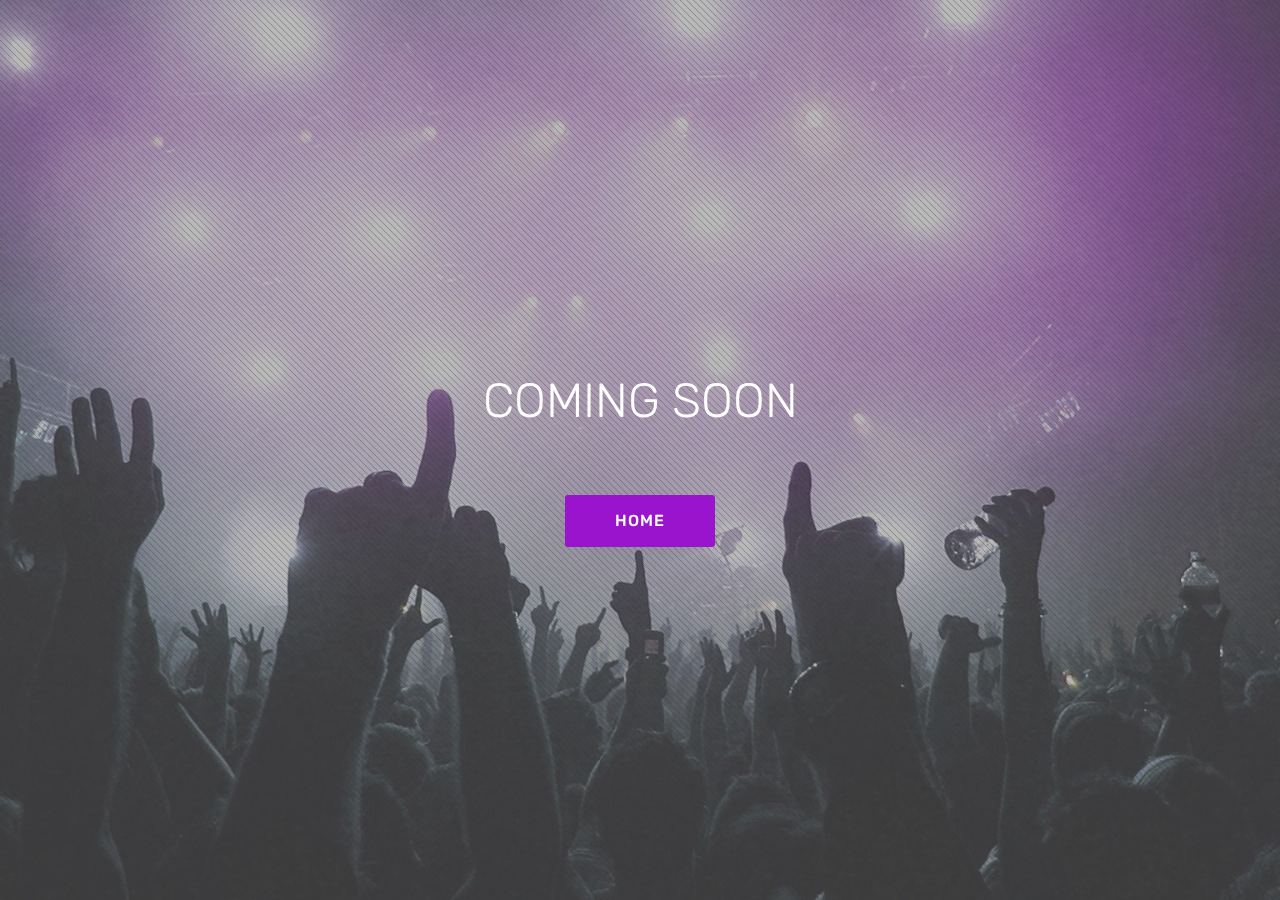
==== page1.html @ 662e9ea3 "Add files via upload" ====
<!DOCTYPE html>
<html>
<head>
  <!-- Site made with Mobirise Website Builder v4.3.0, https://mobirise.com -->
  <meta charset="UTF-8">
  <meta http-equiv="X-UA-Compatible" content="IE=edge">
  <meta name="generator" content="Mobirise v4.3.0, mobirise.com">
  <meta name="viewport" content="width=device-width, initial-scale=1">
  <link rel="shortcut icon" href="assets/images/logo4.png" type="image/x-icon">
  <meta name="description" content="Web Page Maker Description">
  <title>Page 1</title>
  <link rel="stylesheet" href="assets/web/assets/mobirise-icons/mobirise-icons.css">
  <link rel="stylesheet" href="assets/tether/tether.min.css">
  <link rel="stylesheet" href="assets/bootstrap/css/bootstrap.min.css">
  <link rel="stylesheet" href="assets/bootstrap/css/bootstrap-grid.min.css">
  <link rel="stylesheet" href="assets/bootstrap/css/bootstrap-reboot.min.css">
  <link rel="stylesheet" href="assets/soundcloud-plugin/style.css">
  <link rel="stylesheet" href="assets/animate.css/animate.min.css">
  <link rel="stylesheet" href="assets/theme/css/style.css">
  <link href="assets/fonts/style.css" rel="stylesheet">
  <link rel="stylesheet" href="assets/mobirise/css/mbr-additional.css" type="text/css">
  
  
  
</head>
<body>
<section class="cid-qBEc2v8T2b mbr-fullscreen mbr-parallax-background" id="header2-1" data-rv-view="187">

    

    <div class="mbr-overlay" style="opacity: 0.5; background-color: rgb(118, 118, 118);"></div>

    <div class="container align-center">
        <div class="row justify-content-md-center">
            <div class="mbr-white col-md-10">
                <h1 class="mbr-section-title mbr-bold pb-3 mbr-fonts-style display-1"></h1>
                <h3 class="mbr-section-subtitle align-center mbr-light pb-3 mbr-fonts-style display-2">
                    COMING SOON</h3>
                <p class="mbr-text pb-3 mbr-fonts-style display-5"></p>
                <div class="mbr-section-btn"><a class="btn btn-md btn-primary display-4" href="index.html">HOME</a></div>
            </div>
        </div>
    </div>
    
</section>


  <section class="engine"><a href="https://mobirise.co/j">design your own website for free</a></section><script src="assets/web/assets/jquery/jquery.min.js"></script>
  <script src="assets/popper/popper.min.js"></script>
  <script src="assets/tether/tether.min.js"></script>
  <script src="assets/bootstrap/js/bootstrap.min.js"></script>
  <script src="assets/jarallax/jarallax.min.js"></script>
  <script src="assets/viewport-checker/jquery.viewportchecker.js"></script>
  <script src="assets/smooth-scroll/smooth-scroll.js"></script>
  <script src="assets/theme/js/script.js"></script>
  
  
  <input name="animation" type="hidden">
  </body>
</html>
---- assets/web/assets/mobirise-icons/mobirise-icons.css ----
@font-face {
  font-family: 'MobiriseIcons';
  src:  url('mobirise-icons.eot?spat4u');
  src:  url('mobirise-icons.eot?spat4u#iefix') format('embedded-opentype'),
    url('mobirise-icons.ttf?spat4u') format('truetype'),
    url('mobirise-icons.woff?spat4u') format('woff'),
    url('mobirise-icons.svg?spat4u#MobiriseIcons') format('svg');
  font-weight: normal;
  font-style: normal;
}

[class^="mbri-"], [class*=" mbri-"] {
  /* use !important to prevent issues with browser extensions that change fonts */
  font-family: MobiriseIcons !important;
  speak: none;
  font-style: normal;
  font-weight: normal;
  font-variant: normal;
  text-transform: none;
  line-height: 1;

  /* Better Font Rendering =========== */
  -webkit-font-smoothing: antialiased;
  -moz-osx-font-smoothing: grayscale;
}

.mbri-add-submenu:before {
  content: "\e900";
}
.mbri-alert:before {
  content: "\e901";
}
.mbri-align-center:before {
  content: "\e902";
}
.mbri-align-justify:before {
  content: "\e903";
}
.mbri-align-left:before {
  content: "\e904";
}
.mbri-align-right:before {
  content: "\e905";
}
.mbri-android:before {
  content: "\e906";
}
.mbri-apple:before {
  content: "\e907";
}
.mbri-arrow-down:before {
  content: "\e908";
}
.mbri-arrow-next:before {
  content: "\e909";
}
.mbri-arrow-prev:before {
  content: "\e90a";
}
.mbri-arrow-up:before {
  content: "\e90b";
}
.mbri-bold:before {
  content: "\e90c";
}
.mbri-bookmark:before {
  content: "\e90d";
}
.mbri-bootstrap:before {
  content: "\e90e";
}
.mbri-briefcase:before {
  content: "\e90f";
}
.mbri-browse:before {
  content: "\e910";
}
.mbri-bulleted-list:before {
  content: "\e911";
}
.mbri-calendar:before {
  content: "\e912";
}
.mbri-camera:before {
  content: "\e913";
}
.mbri-cart-add:before {
  content: "\e914";
}
.mbri-cart-full:before {
  content: "\e915";
}
.mbri-cash:before {
  content: "\e916";
}
.mbri-change-style:before {
  content: "\e917";
}
.mbri-chat:before {
  content: "\e918";
}
.mbri-clock:before {
  content: "\e919";
}
.mbri-close:before {
  content: "\e91a";
}
.mbri-cloud:before {
  content: "\e91b";
}
.mbri-code:before {
  content: "\e91c";
}
.mbri-contact-form:before {
  content: "\e91d";
}
.mbri-credit-card:before {
  content: "\e91e";
}
.mbri-cursor-click:before {
  content: "\e91f";
}
.mbri-cust-feedback:before {
  content: "\e920";
}
.mbri-database:before {
  content: "\e921";
}
.mbri-delivery:before {
  content: "\e922";
}
.mbri-desktop:before {
  content: "\e923";
}
.mbri-devices:before {
  content: "\e924";
}
.mbri-down:before {
  content: "\e925";
}
.mbri-download:before {
  content: "\e989";
}
.mbri-drag-n-drop:before {
  content: "\e927";
}
.mbri-drag-n-drop2:before {
  content: "\e928";
}
.mbri-edit:before {
  content: "\e929";
}
.mbri-edit2:before {
  content: "\e92a";
}
.mbri-error:before {
  content: "\e92b";
}
.mbri-extension:before {
  content: "\e92c";
}
.mbri-features:before {
  content: "\e92d";
}
.mbri-file:before {
  content: "\e92e";
}
.mbri-flag:before {
  content: "\e92f";
}
.mbri-folder:before {
  content: "\e930";
}
.mbri-gift:before {
  content: "\e931";
}
.mbri-github:before {
  content: "\e932";
}
.mbri-globe:before {
  content: "\e933";
}
.mbri-globe-2:before {
  content: "\e934";
}
.mbri-growing-chart:before {
  content: "\e935";
}
.mbri-hearth:before {
  content: "\e936";
}
.mbri-help:before {
  content: "\e937";
}
.mbri-home:before {
  content: "\e938";
}
.mbri-hot-cup:before {
  content: "\e939";
}
.mbri-idea:before {
  content: "\e93a";
}
.mbri-image-gallery:before {
  content: "\e93b";
}
.mbri-image-slider:before {
  content: "\e93c";
}
.mbri-info:before {
  content: "\e93d";
}
.mbri-italic:before {
  content: "\e93e";
}
.mbri-key:before {
  content: "\e93f";
}
.mbri-laptop:before {
  content: "\e940";
}
.mbri-layers:before {
  content: "\e941";
}
.mbri-left-right:before {
  content: "\e942";
}
.mbri-left:before {
  content: "\e943";
}
.mbri-letter:before {
  content: "\e944";
}
.mbri-like:before {
  content: "\e945";
}
.mbri-link:before {
  content: "\e946";
}
.mbri-lock:before {
  content: "\e947";
}
.mbri-login:before {
  content: "\e948";
}
.mbri-logout:before {
  content: "\e949";
}
.mbri-magic-stick:before {
  content: "\e94a";
}
.mbri-map-pin:before {
  content: "\e94b";
}
.mbri-menu:before {
  content: "\e94c";
}
.mbri-mobile:before {
  content: "\e94d";
}
.mbri-mobile2:before {
  content: "\e94e";
}
.mbri-mobirise:before {
  content: "\e94f";
}
.mbri-more-horizontal:before {
  content: "\e950";
}
.mbri-more-vertical:before {
  content: "\e951";
}
.mbri-music:before {
  content: "\e952";
}
.mbri-new-file:before {
  content: "\e953";
}
.mbri-numbered-list:before {
  content: "\e954";
}
.mbri-opened-folder:before {
  content: "\e955";
}
.mbri-pages:before {
  content: "\e956";
}
.mbri-paper-plane:before {
  content: "\e957";
}
.mbri-paperclip:before {
  content: "\e958";
}
.mbri-photo:before {
  content: "\e959";
}
.mbri-photos:before {
  content: "\e95a";
}
.mbri-pin:before {
  content: "\e95b";
}
.mbri-play:before {
  content: "\e95c";
}
.mbri-plus:before {
  content: "\e95d";
}
.mbri-preview:before {
  content: "\e95e";
}
.mbri-print:before {
  content: "\e95f";
}
.mbri-protect:before {
  content: "\e960";
}
.mbri-question:before {
  content: "\e961";
}
.mbri-quote-left:before {
  content: "\e962";
}
.mbri-quote-right:before {
  content: "\e963";
}
.mbri-refresh:before {
  content: "\e964";
}
.mbri-responsive:before {
  content: "\e965";
}
.mbri-right:before {
  content: "\e966";
}
.mbri-rocket:before {
  content: "\e967";
}
.mbri-sad-face:before {
  content: "\e968";
}
.mbri-sale:before {
  content: "\e969";
}
.mbri-save:before {
  content: "\e96a";
}
.mbri-search:before {
  content: "\e96b";
}
.mbri-setting:before {
  content: "\e96c";
}
.mbri-setting2:before {
  content: "\e96d";
}
.mbri-setting3:before {
  content: "\e96e";
}
.mbri-share:before {
  content: "\e96f";
}
.mbri-shopping-bag:before {
  content: "\e970";
}
.mbri-shopping-basket:before {
  content: "\e971";
}
.mbri-shopping-cart:before {
  content: "\e972";
}
.mbri-sites:before {
  content: "\e973";
}
.mbri-smile-face:before {
  content: "\e974";
}
.mbri-speed:before {
  content: "\e975";
}
.mbri-star:before {
  content: "\e976";
}
.mbri-success:before {
  content: "\e977";
}
.mbri-sun:before {
  content: "\e978";
}
.mbri-sun2:before {
  content: "\e979";
}
.mbri-tablet:before {
  content: "\e97a";
}
.mbri-tablet-vertical:before {
  content: "\e97b";
}
.mbri-target:before {
  content: "\e97c";
}
.mbri-timer:before {
  content: "\e97d";
}
.mbri-to-ftp:before {
  content: "\e97e";
}
.mbri-to-local-drive:before {
  content: "\e97f";
}
.mbri-touch-swipe:before {
  content: "\e980";
}
.mbri-touch:before {
  content: "\e981";
}
.mbri-trash:before {
  content: "\e982";
}
.mbri-underline:before {
  content: "\e983";
}
.mbri-unlink:before {
  content: "\e984";
}
.mbri-unlock:before {
  content: "\e985";
}
.mbri-up-down:before {
  content: "\e986";
}
.mbri-up:before {
  content: "\e987";
}
.mbri-update:before {
  content: "\e988";
}
.mbri-upload:before {
 content: "\e926"; 
}
.mbri-user:before {
  content: "\e98a";
}
.mbri-user2:before {
  content: "\e98b";
}
.mbri-users:before {
  content: "\e98c";
}
.mbri-video:before {
  content: "\e98d";
}
.mbri-video-play:before {
  content: "\e98e";
}
.mbri-watch:before {
  content: "\e98f";
}
.mbri-website-theme:before {
  content: "\e990";
}
.mbri-wifi:before {
  content: "\e991";
}
.mbri-windows:before {
  content: "\e992";
}
.mbri-zoom-out:before {
  content: "\e993";
}
.mbri-redo:before {
  content: "\e994";
}
.mbri-undo:before {
  content: "\e995";
}
---- assets/soundcloud-plugin/style.css ----
.addons-container {
  position: relative;
  margin-left: auto;
  margin-right: auto;
  padding-right: 15px;
  padding-left: 15px; }
  @media (min-width: 576px) {
    .addons-container {
      padding-right: 15px;
      padding-left: 15px; } }
  @media (min-width: 768px) {
    .addons-container {
      padding-right: 15px;
      padding-left: 15px; } }
  @media (min-width: 992px) {
    .addons-container {
      padding-right: 15px;
      padding-left: 15px; } }
  @media (min-width: 1200px) {
    .addons-container {
      padding-right: 15px;
      padding-left: 15px; } }
  @media (min-width: 576px) {
    .addons-container {
      width: 540px;
      max-width: 100%; } }
  @media (min-width: 768px) {
    .addons-container {
      width: 720px;
      max-width: 100%; } }
  @media (min-width: 992px) {
    .addons-container {
      width: 960px;
      max-width: 100%; } }
  @media (min-width: 1200px) {
    .addons-container {
      width: 1140px;
      max-width: 100%; } }

.addons-container-inner{
    position: relative;
    width: 100%;
    min-height: 1px;
    padding-right: 15px;
    padding-left: 15px;
}
@media (min-width: 567px) {
    .addons-container-inner{
        -ms-flex: 0 0 66.666667%;
        flex: 0 0 66.666667%;
        max-width: 66.666667%;
    }
}
.addons-row{
    display: flex;
    justify-content:center;
}
---- assets/theme/css/style.css ----
/*!
 * Mobirise v4 theme (https://mobirise.com/)
 * Copyright 2017 Mobirise
 */
section {
  background-color: #eeeeee; }

section,
.container,
.container-fluid {
  position: relative;
  word-wrap: break-word; }

a.mbr-iconfont:hover {
  text-decoration: none; }

.article .lead p, .article .lead ul, .article .lead ol, .article .lead pre, .article .lead blockquote {
  margin-bottom: 0; }

a {
  font-style: normal;
  font-weight: 400;
  cursor: pointer; }
  a, a:hover {
    text-decoration: none; }

figure {
  margin-bottom: 0; }

body {
  color: #232323; }

h1, h2, h3, h4, h5, h6,
.h1, .h2, .h3, .h4, .h5, .h6,
.display-1, .display-2, .display-3, .display-4 {
  line-height: 1;
  word-break: break-word;
  word-wrap: break-word; }

b, strong {
  font-weight: bold; }

blockquote {
  padding: 10px 0 10px 20px;
  position: relative;
  border-left: 2px solid;
  border-color: #ff3366; }

input:-webkit-autofill, input:-webkit-autofill:hover, input:-webkit-autofill:focus, input:-webkit-autofill:active {
  transition-delay: 9999s;
  transition-property: background-color, color; }

textarea[type="hidden"] {
  display: none; }

body {
  position: relative; }

section {
  background-position: 50% 50%;
  background-repeat: no-repeat;
  background-size: cover; }
  section .mbr-background-video,
  section .mbr-background-video-preview {
    position: absolute;
    bottom: 0;
    left: 0;
    right: 0;
    top: 0; }

.hidden {
  visibility: hidden; }

.mbr-z-index20 {
  z-index: 20; }

/*! Base colors */
.mbr-white {
  color: #ffffff; }

.mbr-black {
  color: #000000; }

.mbr-bg-white {
  background-color: #ffffff; }

.mbr-bg-black {
  background-color: #000000; }

/*! Text-aligns */
.align-left {
  text-align: left; }

.align-center {
  text-align: center; }

.align-right {
  text-align: right; }

@media (max-width: 767px) {
  .align-left, .align-center, .align-right, .mbr-section-btn, .mbr-section-title {
    text-align: center; } }
/*! Font-weight  */
.mbr-light {
  font-weight: 300; }

.mbr-regular {
  font-weight: 400; }

.mbr-semibold {
  font-weight: 500; }

.mbr-bold {
  font-weight: 700; }

/*! Media  */
.media-size-item {
  -webkit-flex: 1 1 auto;
  -moz-flex: 1 1 auto;
  -ms-flex: 1 1 auto;
  -o-flex: 1 1 auto;
  flex: 1 1 auto; }

.media-content {
  -webkit-flex-basis: 100%;
  flex-basis: 100%; }

.media-container-row {
  display: -ms-flexbox;
  display: -webkit-flex;
  display: flex;
  -webkit-flex-direction: row;
  -ms-flex-direction: row;
  flex-direction: row;
  -webkit-flex-wrap: wrap;
  -ms-flex-wrap: wrap;
  flex-wrap: wrap;
  -webkit-justify-content: center;
  -ms-flex-pack: center;
  justify-content: center;
  -webkit-align-content: center;
  -ms-flex-line-pack: center;
  align-content: center;
  -webkit-align-items: start;
  -ms-flex-align: start;
  align-items: start; }
  .media-container-row .media-size-item {
    width: 400px; }

.media-container-column {
  display: -ms-flexbox;
  display: -webkit-flex;
  display: flex;
  -webkit-flex-direction: column;
  -ms-flex-direction: column;
  flex-direction: column;
  -webkit-flex-wrap: wrap;
  -ms-flex-wrap: wrap;
  flex-wrap: wrap;
  -webkit-justify-content: center;
  -ms-flex-pack: center;
  justify-content: center;
  -webkit-align-content: center;
  -ms-flex-line-pack: center;
  align-content: center;
  -webkit-align-items: stretch;
  -ms-flex-align: stretch;
  align-items: stretch; }
  .media-container-column > * {
    width: 100%; }

@media (min-width: 992px) {
  .media-container-row {
    -webkit-flex-wrap: nowrap;
    -ms-flex-wrap: nowrap;
    flex-wrap: nowrap; } }
figure {
  overflow: hidden; }

figure[mbr-media-size] {
  transition: width 0.1s; }

.mbr-figure img, .mbr-figure iframe {
  display: block;
  width: 100%; }

.card {
  background-color: transparent;
  border: none; }

.card-img {
  text-align: center;
  flex-shrink: 0; }

.media {
  max-width: 100%;
  margin: 0 auto; }

.mbr-figure {
  -ms-flex-item-align: center;
  -ms-grid-row-align: center;
  -webkit-align-self: center;
  align-self: center; }

.media-container > div {
  max-width: 100%; }

.mbr-figure img, .card-img img {
  width: 100%; }

@media (max-width: 991px) {
  .media-size-item {
    width: auto !important; }

  .media {
    width: auto; }

  .mbr-figure {
    width: 100% !important; } }
/*! Buttons */
.mbr-section-btn {
  margin-left: -.25rem;
  margin-right: -.25rem;
  font-size: 0; }

nav .mbr-section-btn {
  margin-left: 0rem;
  margin-right: 0rem; }

/*! Btn icon margin */
.btn .mbr-iconfont, .btn.btn-sm .mbr-iconfont {
  cursor: pointer;
  margin-right: 0.5rem; }

.btn.btn-md .mbr-iconfont, .btn.btn-md .mbr-iconfont {
  margin-right: 0.8rem; }

.mbr-regular {
  font-weight: 400; }

.mbr-semibold {
  font-weight: 500; }

.mbr-bold {
  font-weight: 700; }

[type="submit"] {
  -webkit-appearance: none; }

/*! Full-screen */
.mbr-fullscreen .mbr-overlay {
  min-height: 100vh; }

.mbr-fullscreen {
  display: flex;
  display: -webkit-flex;
  display: -moz-flex;
  display: -ms-flex;
  display: -o-flex;
  align-items: center;
  -webkit-align-items: center;
  min-height: 100vh;
  padding-top: 3rem;
  padding-bottom: 3rem; }

/*! Map */
.map {
  height: 25rem;
  position: relative; }
  .map iframe {
    width: 100%;
    height: 100%; }

/* Form */
.form-asterisk {
  font-family: initial;
  position: absolute;
  top: -2px;
  font-weight: normal; }

/*! Scroll to top arrow */
.mbr-arrow-up {
  bottom: 25px;
  right: 90px;
  position: fixed;
  text-align: right;
  z-index: 5000;
  color: #ffffff;
  font-size: 32px;
  transform: rotate(180deg);
  -webkit-transform: rotate(180deg); }

.mbr-arrow-up a {
  background: rgba(0, 0, 0, 0.2);
  border-radius: 3px;
  color: #fff;
  display: inline-block;
  height: 60px;
  width: 60px;
  outline-style: none !important;
  position: relative;
  text-decoration: none;
  transition: all .3s ease-in-out;
  cursor: pointer;
  text-align: center; }
  .mbr-arrow-up a:hover {
    background-color: rgba(0, 0, 0, 0.4); }
  .mbr-arrow-up a i {
    line-height: 60px; }

.mbr-arrow-up-icon {
  display: block;
  color: #fff; }

.mbr-arrow-up-icon::before {
  content: "\203a";
  display: inline-block;
  font-family: serif;
  font-size: 32px;
  line-height: 1;
  font-style: normal;
  position: relative;
  top: 6px;
  left: -4px;
  -webkit-transform: rotate(-90deg);
  transform: rotate(-90deg); }

/*! Arrow Down */
.mbr-arrow {
  position: absolute;
  bottom: 45px;
  left: 50%;
  width: 60px;
  height: 60px;
  cursor: pointer;
  background-color: rgba(80, 80, 80, 0.5);
  border-radius: 50%;
  -webkit-transform: translateX(-50%);
  transform: translateX(-50%); }
  .mbr-arrow > a {
    display: inline-block;
    text-decoration: none;
    outline-style: none;
    -webkit-animation: arrowdown 1.7s ease-in-out infinite;
    animation: arrowdown 1.7s ease-in-out infinite; }
    .mbr-arrow > a > i {
      position: absolute;
      top: -2px;
      left: 15px;
      font-size: 2rem; }

@keyframes arrowdown {
  0% {
    transform: translateY(0px);
    -webkit-transform: translateY(0px); }
  50% {
    transform: translateY(-5px);
    -webkit-transform: translateY(-5px); }
  100% {
    transform: translateY(0px);
    -webkit-transform: translateY(0px); } }
@-webkit-keyframes arrowdown {
  0% {
    transform: translateY(0px);
    -webkit-transform: translateY(0px); }
  50% {
    transform: translateY(-5px);
    -webkit-transform: translateY(-5px); }
  100% {
    transform: translateY(0px);
    -webkit-transform: translateY(0px); } }
@media (max-width: 500px) {
  .mbr-arrow-up {
    left: 50%;
    right: auto;
    transform: translateX(-50%) rotate(180deg);
    -webkit-transform: translateX(-50%) rotate(180deg); } }
/*Gradients animation*/
@keyframes gradient-animation {
  from {
    background-position: 0% 100%;
    animation-timing-function: ease-in-out; }
  to {
    background-position: 100% 0%;
    animation-timing-function: ease-in-out; } }
@-webkit-keyframes gradient-animation {
  from {
    background-position: 0% 100%;
    animation-timing-function: ease-in-out; }
  to {
    background-position: 100% 0%;
    animation-timing-function: ease-in-out; } }
.bg-gradient {
  background-size: 200% 200%;
  animation: gradient-animation 5s infinite alternate;
  -webkit-animation: gradient-animation 5s infinite alternate; }

.menu .navbar-brand {
  display: -webkit-flex; }
  .menu .navbar-brand span {
    display: flex;
    display: -webkit-flex; }
  .menu .navbar-brand .navbar-caption-wrap {
    display: -webkit-flex; }
  .menu .navbar-brand .navbar-logo img {
    display: -webkit-flex; }
@media (min-width: 768px) and (max-width: 991px) {
  .menu .navbar-toggleable-sm .navbar-nav {
    display: -webkit-box;
    display: -webkit-flex;
    display: -ms-flexbox; } }
@media (min-width: 992px) {
  .menu .navbar-nav.nav-dropdown {
    display: -webkit-flex; }
  .menu .navbar-toggleable-sm .navbar-collapse {
    display: -webkit-flex !important; } }

/*# sourceMappingURL=style.css.map */
.engine {
	position: absolute;
	text-indent: -2400px;
	text-align: center;
	padding: 0;
	top: 0;
	left: -2400px;
}
---- assets/fonts/style.css ----
@font-face {
   font-family: 'BEBAS___';
   src: url('BEBAS___/font.ttf');
}
---- assets/mobirise/css/mbr-additional.css ----
@import url(https://fonts.googleapis.com/css?family=Rubik:300,300i,400,400i,500,500i,700,700i,900,900i);
@import url(https://fonts.googleapis.com/css?family=PT+Sans:400,400i,700,700i);




body {
  font-style: normal;
  line-height: 1.5;
}
.mbr-section-title {
  font-style: normal;
  line-height: 1.2;
}
.mbr-section-subtitle {
  line-height: 1.3;
}
.mbr-text {
  font-style: normal;
  line-height: 1.6;
}
.display-1 {
  font-family: 'BEBAS___';
  font-size: 4.25rem;
}
.display-1 > .mbr-iconfont {
  font-size: 6.8rem;
}
.display-2 {
  font-family: 'Rubik', sans-serif;
  font-size: 3rem;
}
.display-2 > .mbr-iconfont {
  font-size: 4.8rem;
}
.display-4 {
  font-family: 'Rubik', sans-serif;
  font-size: 1rem;
}
.display-4 > .mbr-iconfont {
  font-size: 1.6rem;
}
.display-5 {
  font-family: 'PT Sans', sans-serif;
  font-size: 1.5rem;
}
.display-5 > .mbr-iconfont {
  font-size: 2.4rem;
}
.display-7 {
  font-family: 'Rubik', sans-serif;
  font-size: 1rem;
}
.display-7 > .mbr-iconfont {
  font-size: 1.6rem;
}
/* ---- Fluid typography for mobile devices ---- */
/* 1.4 - font scale ratio ( bootstrap == 1.42857 ) */
/* 100vw - current viewport width */
/* (48 - 20)  48 == 48rem == 768px, 20 == 20rem == 320px(minimal supported viewport) */
/* 0.65 - min scale variable, may vary */
@media (max-width: 768px) {
  .display-1 {
    font-size: 3.4rem;
    font-size: calc( 2.1374999999999997rem + (4.25 - 2.1374999999999997) * ((100vw - 20rem) / (48 - 20)));
    line-height: calc( 1.4 * (2.1374999999999997rem + (4.25 - 2.1374999999999997) * ((100vw - 20rem) / (48 - 20))));
  }
  .display-2 {
    font-size: 2.4rem;
    font-size: calc( 1.7rem + (3 - 1.7) * ((100vw - 20rem) / (48 - 20)));
    line-height: calc( 1.4 * (1.7rem + (3 - 1.7) * ((100vw - 20rem) / (48 - 20))));
  }
  .display-4 {
    font-size: 0.8rem;
    font-size: calc( 1rem + (1 - 1) * ((100vw - 20rem) / (48 - 20)));
    line-height: calc( 1.4 * (1rem + (1 - 1) * ((100vw - 20rem) / (48 - 20))));
  }
  .display-5 {
    font-size: 1.2rem;
    font-size: calc( 1.175rem + (1.5 - 1.175) * ((100vw - 20rem) / (48 - 20)));
    line-height: calc( 1.4 * (1.175rem + (1.5 - 1.175) * ((100vw - 20rem) / (48 - 20))));
  }
}
/* Buttons */
.btn {
  font-weight: 500;
  border-width: 2px;
  font-style: normal;
  letter-spacing: 1px;
  margin: .4rem .8rem;
  white-space: normal;
  -webkit-transition: all 0.3s ease-in-out;
  -moz-transition: all 0.3s ease-in-out;
  transition: all 0.3s ease-in-out;
  padding: 1rem 3rem;
  border-radius: 3px;
  display: inline-flex;
  align-items: center;
  justify-content: center;
  word-break: break-word;
}
.btn-sm {
  font-weight: 500;
  letter-spacing: 1px;
  -webkit-transition: all 0.3s ease-in-out;
  -moz-transition: all 0.3s ease-in-out;
  transition: all 0.3s ease-in-out;
  padding: 0.6rem 1.5rem;
  border-radius: 3px;
}
.btn-md {
  font-weight: 500;
  letter-spacing: 1px;
  margin: .4rem .8rem !important;
  -webkit-transition: all 0.3s ease-in-out;
  -moz-transition: all 0.3s ease-in-out;
  transition: all 0.3s ease-in-out;
  padding: 1rem 3rem;
  border-radius: 3px;
}
.btn-lg {
  font-weight: 500;
  letter-spacing: 1px;
  margin: .4rem .8rem !important;
  -webkit-transition: all 0.3s ease-in-out;
  -moz-transition: all 0.3s ease-in-out;
  transition: all 0.3s ease-in-out;
  padding: 1.2rem 3.2rem;
  border-radius: 3px;
}
.bg-primary {
  background-color: #9914cc !important;
}
.bg-success {
  background-color: #f7ed4a !important;
}
.bg-info {
  background-color: #208d96 !important;
}
.bg-warning {
  background-color: #879a9f !important;
}
.bg-danger {
  background-color: #b1a374 !important;
}
.btn-primary,
.btn-primary:active,
.btn-primary.active {
  background-color: #9914cc;
  border-color: #9914cc;
  color: #ffffff;
}
.btn-primary:hover,
.btn-primary:focus,
.btn-primary.focus {
  color: #ffffff;
  background-color: #650d86;
  border-color: #650d86;
}
.btn-primary.disabled,
.btn-primary:disabled {
  color: #ffffff !important;
  background-color: #650d86 !important;
  border-color: #650d86 !important;
}
.btn-secondary,
.btn-secondary:active,
.btn-secondary.active {
  background-color: #ff3366;
  border-color: #ff3366;
  color: #ffffff;
}
.btn-secondary:hover,
.btn-secondary:focus,
.btn-secondary.focus {
  color: #ffffff;
  background-color: #e50039;
  border-color: #e50039;
}
.btn-secondary.disabled,
.btn-secondary:disabled {
  color: #ffffff !important;
  background-color: #e50039 !important;
  border-color: #e50039 !important;
}
.btn-info,
.btn-info:active,
.btn-info.active {
  background-color: #208d96;
  border-color: #208d96;
  color: #ffffff;
}
.btn-info:hover,
.btn-info:focus,
.btn-info.focus {
  color: #ffffff;
  background-color: #135257;
  border-color: #135257;
}
.btn-info.disabled,
.btn-info:disabled {
  color: #ffffff !important;
  background-color: #135257 !important;
  border-color: #135257 !important;
}
.btn-success,
.btn-success:active,
.btn-success.active {
  background-color: #f7ed4a;
  border-color: #f7ed4a;
  color: #ffffff;
}
.btn-success:hover,
.btn-success:focus,
.btn-success.focus {
  color: #ffffff;
  background-color: #eadd0a;
  border-color: #eadd0a;
}
.btn-success.disabled,
.btn-success:disabled {
  color: #ffffff !important;
  background-color: #eadd0a !important;
  border-color: #eadd0a !important;
}
.btn-warning,
.btn-warning:active,
.btn-warning.active {
  background-color: #879a9f;
  border-color: #879a9f;
  color: #ffffff;
}
.btn-warning:hover,
.btn-warning:focus,
.btn-warning.focus {
  color: #ffffff;
  background-color: #617479;
  border-color: #617479;
}
.btn-warning.disabled,
.btn-warning:disabled {
  color: #ffffff !important;
  background-color: #617479 !important;
  border-color: #617479 !important;
}
.btn-danger,
.btn-danger:active,
.btn-danger.active {
  background-color: #b1a374;
  border-color: #b1a374;
  color: #ffffff;
}
.btn-danger:hover,
.btn-danger:focus,
.btn-danger.focus {
  color: #ffffff;
  background-color: #8b7d4e;
  border-color: #8b7d4e;
}
.btn-danger.disabled,
.btn-danger:disabled {
  color: #ffffff !important;
  background-color: #8b7d4e !important;
  border-color: #8b7d4e !important;
}
.btn-white {
  color: #333333 !important;
}
.btn-white,
.btn-white:active,
.btn-white.active {
  background-color: #ffffff;
  border-color: #ffffff;
  color: #ffffff;
}
.btn-white:hover,
.btn-white:focus,
.btn-white.focus {
  color: #ffffff;
  background-color: #d4d4d4;
  border-color: #d4d4d4;
}
.btn-white.disabled,
.btn-white:disabled {
  color: #ffffff !important;
  background-color: #d4d4d4 !important;
  border-color: #d4d4d4 !important;
}
.btn-black,
.btn-black:active,
.btn-black.active {
  background-color: #333333;
  border-color: #333333;
  color: #ffffff;
}
.btn-black:hover,
.btn-black:focus,
.btn-black.focus {
  color: #ffffff;
  background-color: #0d0d0d;
  border-color: #0d0d0d;
}
.btn-black.disabled,
.btn-black:disabled {
  color: #ffffff !important;
  background-color: #0d0d0d !important;
  border-color: #0d0d0d !important;
}
.btn-primary-outline,
.btn-primary-outline:active,
.btn-primary-outline.active {
  background: none;
  border-color: #530b6f;
  color: #530b6f;
}
.btn-primary-outline:hover,
.btn-primary-outline:focus,
.btn-primary-outline.focus {
  color: #ffffff;
  background-color: #9914cc;
  border-color: #9914cc;
}
.btn-primary-outline.disabled,
.btn-primary-outline:disabled {
  color: #ffffff !important;
  background-color: #9914cc !important;
  border-color: #9914cc !important;
}
.btn-secondary-outline,
.btn-secondary-outline:active,
.btn-secondary-outline.active {
  background: none;
  border-color: #cc0033;
  color: #cc0033;
}
.btn-secondary-outline:hover,
.btn-secondary-outline:focus,
.btn-secondary-outline.focus {
  color: #ffffff;
  background-color: #ff3366;
  border-color: #ff3366;
}
.btn-secondary-outline.disabled,
.btn-secondary-outline:disabled {
  color: #ffffff !important;
  background-color: #ff3366 !important;
  border-color: #ff3366 !important;
}
.btn-info-outline,
.btn-info-outline:active,
.btn-info-outline.active {
  background: none;
  border-color: #0e3e42;
  color: #0e3e42;
}
.btn-info-outline:hover,
.btn-info-outline:focus,
.btn-info-outline.focus {
  color: #ffffff;
  background-color: #208d96;
  border-color: #208d96;
}
.btn-info-outline.disabled,
.btn-info-outline:disabled {
  color: #ffffff !important;
  background-color: #208d96 !important;
  border-color: #208d96 !important;
}
.btn-success-outline,
.btn-success-outline:active,
.btn-success-outline.active {
  background: none;
  border-color: #d2c609;
  color: #d2c609;
}
.btn-success-outline:hover,
.btn-success-outline:focus,
.btn-success-outline.focus {
  color: #ffffff;
  background-color: #f7ed4a;
  border-color: #f7ed4a;
}
.btn-success-outline.disabled,
.btn-success-outline:disabled {
  color: #ffffff !important;
  background-color: #f7ed4a !important;
  border-color: #f7ed4a !important;
}
.btn-warning-outline,
.btn-warning-outline:active,
.btn-warning-outline.active {
  background: none;
  border-color: #55666b;
  color: #55666b;
}
.btn-warning-outline:hover,
.btn-warning-outline:focus,
.btn-warning-outline.focus {
  color: #ffffff;
  background-color: #879a9f;
  border-color: #879a9f;
}
.btn-warning-outline.disabled,
.btn-warning-outline:disabled {
  color: #ffffff !important;
  background-color: #879a9f !important;
  border-color: #879a9f !important;
}
.btn-danger-outline,
.btn-danger-outline:active,
.btn-danger-outline.active {
  background: none;
  border-color: #7a6e45;
  color: #7a6e45;
}
.btn-danger-outline:hover,
.btn-danger-outline:focus,
.btn-danger-outline.focus {
  color: #ffffff;
  background-color: #b1a374;
  border-color: #b1a374;
}
.btn-danger-outline.disabled,
.btn-danger-outline:disabled {
  color: #ffffff !important;
  background-color: #b1a374 !important;
  border-color: #b1a374 !important;
}
.btn-black-outline,
.btn-black-outline:active,
.btn-black-outline.active {
  background: none;
  border-color: #000000;
  color: #000000;
}
.btn-black-outline:hover,
.btn-black-outline:focus,
.btn-black-outline.focus {
  color: #ffffff;
  background-color: #333333;
  border-color: #333333;
}
.btn-black-outline.disabled,
.btn-black-outline:disabled {
  color: #ffffff !important;
  background-color: #333333 !important;
  border-color: #333333 !important;
}
.btn-white-outline,
.btn-white-outline:active,
.btn-white-outline.active {
  background: none;
  border-color: #ffffff;
  color: #ffffff;
}
.btn-white-outline:hover,
.btn-white-outline:focus,
.btn-white-outline.focus {
  color: #333333;
  background-color: #ffffff;
  border-color: #ffffff;
}
.text-primary {
  color: #9914cc !important;
}
.text-secondary {
  color: #ff3366 !important;
}
.text-success {
  color: #f7ed4a !important;
}
.text-info {
  color: #208d96 !important;
}
.text-warning {
  color: #879a9f !important;
}
.text-danger {
  color: #b1a374 !important;
}
.text-white {
  color: #ffffff !important;
}
.text-black {
  color: #000000 !important;
}
a.text-primary:hover,
a.text-primary:focus {
  color: #530b6f !important;
}
a.text-secondary:hover,
a.text-secondary:focus {
  color: #cc0033 !important;
}
a.text-success:hover,
a.text-success:focus {
  color: #d2c609 !important;
}
a.text-info:hover,
a.text-info:focus {
  color: #0e3e42 !important;
}
a.text-warning:hover,
a.text-warning:focus {
  color: #55666b !important;
}
a.text-danger:hover,
a.text-danger:focus {
  color: #7a6e45 !important;
}
a.text-white:hover,
a.text-white:focus {
  color: #b3b3b3 !important;
}
a.text-black:hover,
a.text-black:focus {
  color: #4d4d4d !important;
}
.alert-success {
  background-color: #70c770;
}
.alert-info {
  background-color: #208d96;
}
.alert-warning {
  background-color: #879a9f;
}
.alert-danger {
  background-color: #b1a374;
}
.mbr-gallery-filter li.active .btn {
  background-color: #9914cc;
  border-color: #9914cc;
  color: #ffffff;
}
.mbr-gallery-filter li.active .btn:focus {
  box-shadow: none;
}
.btn-form {
  border-radius: 0;
}
.btn-form:hover {
  cursor: pointer;
}
a,
a:hover {
  color: #9914cc;
}
.mbr-plan-header.bg-primary .mbr-plan-subtitle,
.mbr-plan-header.bg-primary .mbr-plan-price-desc {
  color: #e5b4f8;
}
.mbr-plan-header.bg-success .mbr-plan-subtitle,
.mbr-plan-header.bg-success .mbr-plan-price-desc {
  color: #ffffff;
}
.mbr-plan-header.bg-info .mbr-plan-subtitle,
.mbr-plan-header.bg-info .mbr-plan-price-desc {
  color: #5ad2dc;
}
.mbr-plan-header.bg-warning .mbr-plan-subtitle,
.mbr-plan-header.bg-warning .mbr-plan-price-desc {
  color: #ced6d8;
}
.mbr-plan-header.bg-danger .mbr-plan-subtitle,
.mbr-plan-header.bg-danger .mbr-plan-price-desc {
  color: #dfd9c6;
}
/* Scroll to top button*/
.scrollToTop_wraper {
  opacity: 0 !important;
}
/* Others*/
.note-check a[data-value=Rubik] {
  font-style: normal;
}
.mbr-arrow a {
  color: #ffffff;
}
.form-control-label {
  position: relative;
  cursor: pointer;
  margin-bottom: .357em;
  padding: 0;
}
.alert {
  color: #ffffff;
  border-radius: 0;
  border: 0;
  font-size: .875rem;
  line-height: 1.5;
  margin-bottom: 1.875rem;
  padding: 1.25rem;
  position: relative;
}
.alert.alert-form::after {
  background-color: inherit;
  bottom: -7px;
  content: "";
  display: block;
  height: 14px;
  left: 50%;
  margin-left: -7px;
  position: absolute;
  transform: rotate(45deg);
  width: 14px;
}
.form-control {
  background-color: #f5f5f5;
  box-shadow: none;
  color: #565656;
  font-family: 'Rubik', sans-serif;
  font-size: 1rem;
  line-height: 1.43;
  min-height: 3.5em;
  padding: 1.07em .5em;
}
.form-control > .mbr-iconfont {
  font-size: 1.6rem;
}
.form-control,
.form-control:focus {
  border: 1px solid #e8e8e8;
}
.form-active .form-control:invalid {
  border-color: red;
}
.mbr-overlay {
  background-color: #000;
  bottom: 0;
  left: 0;
  opacity: .5;
  position: absolute;
  right: 0;
  top: 0;
  z-index: 0;
}
blockquote {
  font-style: italic;
  padding: 10px 0 10px 20px;
  font-size: 1.09rem;
  position: relative;
  border-color: #9914cc;
  border-width: 3px;
}
ul,
ol,
pre,
blockquote {
  margin-bottom: 2.3125rem;
}
pre {
  background: #f4f4f4;
  padding: 10px 24px;
  white-space: pre-wrap;
}
.inactive {
  -webkit-user-select: none;
  -moz-user-select: none;
  -ms-user-select: none;
  user-select: none;
  pointer-events: none;
  -webkit-user-drag: none;
  user-drag: none;
}
.mbr-section__comments .row {
  justify-content: center;
}
/* Forms */
.mbr-form .btn {
  margin: .4rem 0;
}
@media (max-width: 767px) {
  .btn {
    font-size: .75rem !important;
  }
  .btn .mbr-iconfont {
    font-size: 1rem !important;
  }
}
/* Social block */
.btn-social {
  font-size: 20px;
  border-radius: 50%;
  padding: 0;
  width: 44px;
  height: 44px;
  line-height: 44px;
  text-align: center;
  position: relative;
  border: 2px solid #c0a375;
  border-color: #9914cc;
  color: #232323;
  cursor: pointer;
}
.btn-social i {
  top: 0;
  line-height: 44px;
  width: 44px;
}
.btn-social:hover {
  color: #fff;
  background: #9914cc;
}
.btn-social + .btn {
  margin-left: .1rem;
}
/* Footer */
.mbr-footer-content li::before,
.mbr-footer .mbr-contacts li::before {
  background: #9914cc;
}
.mbr-footer-content li a:hover,
.mbr-footer .mbr-contacts li a:hover {
  color: #9914cc;
}
/* Headers*/
.offset-1 {
  margin-left: 8.33333%;
}
.offset-2 {
  margin-left: 16.66667%;
}
.offset-3 {
  margin-left: 25%;
}
.offset-4 {
  margin-left: 33.33333%;
}
.offset-5 {
  margin-left: 41.66667%;
}
.offset-6 {
  margin-left: 50%;
}
.offset-7 {
  margin-left: 58.33333%;
}
.offset-8 {
  margin-left: 66.66667%;
}
.offset-9 {
  margin-left: 75%;
}
.offset-10 {
  margin-left: 83.33333%;
}
.offset-11 {
  margin-left: 91.66667%;
}
@media (min-width: 576px) {
  .offset-sm-0 {
    margin-left: 0%;
  }
  .offset-sm-1 {
    margin-left: 8.33333%;
  }
  .offset-sm-2 {
    margin-left: 16.66667%;
  }
  .offset-sm-3 {
    margin-left: 25%;
  }
  .offset-sm-4 {
    margin-left: 33.33333%;
  }
  .offset-sm-5 {
    margin-left: 41.66667%;
  }
  .offset-sm-6 {
    margin-left: 50%;
  }
  .offset-sm-7 {
    margin-left: 58.33333%;
  }
  .offset-sm-8 {
    margin-left: 66.66667%;
  }
  .offset-sm-9 {
    margin-left: 75%;
  }
  .offset-sm-10 {
    margin-left: 83.33333%;
  }
  .offset-sm-11 {
    margin-left: 91.66667%;
  }
}
@media (min-width: 768px) {
  .offset-md-0 {
    margin-left: 0%;
  }
  .offset-md-1 {
    margin-left: 8.33333%;
  }
  .offset-md-2 {
    margin-left: 16.66667%;
  }
  .offset-md-3 {
    margin-left: 25%;
  }
  .offset-md-4 {
    margin-left: 33.33333%;
  }
  .offset-md-5 {
    margin-left: 41.66667%;
  }
  .offset-md-6 {
    margin-left: 50%;
  }
  .offset-md-7 {
    margin-left: 58.33333%;
  }
  .offset-md-8 {
    margin-left: 66.66667%;
  }
  .offset-md-9 {
    margin-left: 75%;
  }
  .offset-md-10 {
    margin-left: 83.33333%;
  }
  .offset-md-11 {
    margin-left: 91.66667%;
  }
}
@media (min-width: 992px) {
  .offset-lg-0 {
    margin-left: 0%;
  }
  .offset-lg-1 {
    margin-left: 8.33333%;
  }
  .offset-lg-2 {
    margin-left: 16.66667%;
  }
  .offset-lg-3 {
    margin-left: 25%;
  }
  .offset-lg-4 {
    margin-left: 33.33333%;
  }
  .offset-lg-5 {
    margin-left: 41.66667%;
  }
  .offset-lg-6 {
    margin-left: 50%;
  }
  .offset-lg-7 {
    margin-left: 58.33333%;
  }
  .offset-lg-8 {
    margin-left: 66.66667%;
  }
  .offset-lg-9 {
    margin-left: 75%;
  }
  .offset-lg-10 {
    margin-left: 83.33333%;
  }
  .offset-lg-11 {
    margin-left: 91.66667%;
  }
}
@media (min-width: 1200px) {
  .offset-xl-0 {
    margin-left: 0%;
  }
  .offset-xl-1 {
    margin-left: 8.33333%;
  }
  .offset-xl-2 {
    margin-left: 16.66667%;
  }
  .offset-xl-3 {
    margin-left: 25%;
  }
  .offset-xl-4 {
    margin-left: 33.33333%;
  }
  .offset-xl-5 {
    margin-left: 41.66667%;
  }
  .offset-xl-6 {
    margin-left: 50%;
  }
  .offset-xl-7 {
    margin-left: 58.33333%;
  }
  .offset-xl-8 {
    margin-left: 66.66667%;
  }
  .offset-xl-9 {
    margin-left: 75%;
  }
  .offset-xl-10 {
    margin-left: 83.33333%;
  }
  .offset-xl-11 {
    margin-left: 91.66667%;
  }
}
.navbar-toggler {
  -webkit-align-self: flex-start;
  -ms-flex-item-align: start;
  align-self: flex-start;
  padding: 0.25rem 0.75rem;
  font-size: 1.25rem;
  line-height: 1;
  background: transparent;
  border: 1px solid transparent;
  -webkit-border-radius: 0.25rem;
  border-radius: 0.25rem;
}
.navbar-toggler:focus,
.navbar-toggler:hover {
  text-decoration: none;
}
.navbar-toggler-icon {
  display: inline-block;
  width: 1.5em;
  height: 1.5em;
  vertical-align: middle;
  content: "";
  background: no-repeat center center;
  -webkit-background-size: 100% 100%;
  -o-background-size: 100% 100%;
  background-size: 100% 100%;
}
.navbar-toggler-left {
  position: absolute;
  left: 1rem;
}
.navbar-toggler-right {
  position: absolute;
  right: 1rem;
}
@media (max-width: 575px) {
  .navbar-toggleable .navbar-nav .dropdown-menu {
    position: static;
    float: none;
  }
  .navbar-toggleable > .container {
    padding-right: 0;
    padding-left: 0;
  }
}
@media (min-width: 576px) {
  .navbar-toggleable {
    -webkit-box-orient: horizontal;
    -webkit-box-direction: normal;
    -webkit-flex-direction: row;
    -ms-flex-direction: row;
    flex-direction: row;
    -webkit-flex-wrap: nowrap;
    -ms-flex-wrap: nowrap;
    flex-wrap: nowrap;
    -webkit-box-align: center;
    -webkit-align-items: center;
    -ms-flex-align: center;
    align-items: center;
  }
  .navbar-toggleable .navbar-nav {
    -webkit-box-orient: horizontal;
    -webkit-box-direction: normal;
    -webkit-flex-direction: row;
    -ms-flex-direction: row;
    flex-direction: row;
  }
  .navbar-toggleable .navbar-nav .nav-link {
    padding-right: .5rem;
    padding-left: .5rem;
  }
  .navbar-toggleable > .container {
    display: -webkit-box;
    display: -webkit-flex;
    display: -ms-flexbox;
    display: flex;
    -webkit-flex-wrap: nowrap;
    -ms-flex-wrap: nowrap;
    flex-wrap: nowrap;
    -webkit-box-align: center;
    -webkit-align-items: center;
    -ms-flex-align: center;
    align-items: center;
  }
  .navbar-toggleable .navbar-collapse {
    display: -webkit-box !important;
    display: -webkit-flex !important;
    display: -ms-flexbox !important;
    display: flex !important;
    width: 100%;
  }
  .navbar-toggleable .navbar-toggler {
    display: none;
  }
}
@media (max-width: 767px) {
  .navbar-toggleable-sm .navbar-nav .dropdown-menu {
    position: static;
    float: none;
  }
  .navbar-toggleable-sm > .container {
    padding-right: 0;
    padding-left: 0;
  }
}
@media (min-width: 768px) {
  .navbar-toggleable-sm {
    -webkit-box-orient: horizontal;
    -webkit-box-direction: normal;
    -webkit-flex-direction: row;
    -ms-flex-direction: row;
    flex-direction: row;
    -webkit-flex-wrap: nowrap;
    -ms-flex-wrap: nowrap;
    flex-wrap: nowrap;
    -webkit-box-align: center;
    -webkit-align-items: center;
    -ms-flex-align: center;
    align-items: center;
  }
  .navbar-toggleable-sm .navbar-nav {
    -webkit-box-orient: horizontal;
    -webkit-box-direction: normal;
    -webkit-flex-direction: row;
    -ms-flex-direction: row;
    flex-direction: row;
  }
  .navbar-toggleable-sm .navbar-nav .nav-link {
    padding-right: .5rem;
    padding-left: .5rem;
  }
  .navbar-toggleable-sm > .container {
    display: -webkit-box;
    display: -webkit-flex;
    display: -ms-flexbox;
    display: flex;
    -webkit-flex-wrap: nowrap;
    -ms-flex-wrap: nowrap;
    flex-wrap: nowrap;
    -webkit-box-align: center;
    -webkit-align-items: center;
    -ms-flex-align: center;
    align-items: center;
  }
  .navbar-toggleable-sm .navbar-collapse {
    display: -webkit-box !important;
    display: -webkit-flex !important;
    display: -ms-flexbox !important;
    display: flex !important;
    width: 100%;
  }
  .navbar-toggleable-sm .navbar-toggler {
    display: none;
  }
}
@media (max-width: 991px) {
  .navbar-toggleable-md .navbar-nav .dropdown-menu {
    position: static;
    float: none;
  }
  .navbar-toggleable-md > .container {
    padding-right: 0;
    padding-left: 0;
  }
}
@media (min-width: 992px) {
  .navbar-toggleable-md {
    -webkit-box-orient: horizontal;
    -webkit-box-direction: normal;
    -webkit-flex-direction: row;
    -ms-flex-direction: row;
    flex-direction: row;
    -webkit-flex-wrap: nowrap;
    -ms-flex-wrap: nowrap;
    flex-wrap: nowrap;
    -webkit-box-align: center;
    -webkit-align-items: center;
    -ms-flex-align: center;
    align-items: center;
  }
  .navbar-toggleable-md .navbar-nav {
    -webkit-box-orient: horizontal;
    -webkit-box-direction: normal;
    -webkit-flex-direction: row;
    -ms-flex-direction: row;
    flex-direction: row;
  }
  .navbar-toggleable-md .navbar-nav .nav-link {
    padding-right: .5rem;
    padding-left: .5rem;
  }
  .navbar-toggleable-md > .container {
    display: -webkit-box;
    display: -webkit-flex;
    display: -ms-flexbox;
    display: flex;
    -webkit-flex-wrap: nowrap;
    -ms-flex-wrap: nowrap;
    flex-wrap: nowrap;
    -webkit-box-align: center;
    -webkit-align-items: center;
    -ms-flex-align: center;
    align-items: center;
  }
  .navbar-toggleable-md .navbar-collapse {
    display: -webkit-box !important;
    display: -webkit-flex !important;
    display: -ms-flexbox !important;
    display: flex !important;
    width: 100%;
  }
  .navbar-toggleable-md .navbar-toggler {
    display: none;
  }
}
@media (max-width: 1199px) {
  .navbar-toggleable-lg .navbar-nav .dropdown-menu {
    position: static;
    float: none;
  }
  .navbar-toggleable-lg > .container {
    padding-right: 0;
    padding-left: 0;
  }
}
@media (min-width: 1200px) {
  .navbar-toggleable-lg {
    -webkit-box-orient: horizontal;
    -webkit-box-direction: normal;
    -webkit-flex-direction: row;
    -ms-flex-direction: row;
    flex-direction: row;
    -webkit-flex-wrap: nowrap;
    -ms-flex-wrap: nowrap;
    flex-wrap: nowrap;
    -webkit-box-align: center;
    -webkit-align-items: center;
    -ms-flex-align: center;
    align-items: center;
  }
  .navbar-toggleable-lg .navbar-nav {
    -webkit-box-orient: horizontal;
    -webkit-box-direction: normal;
    -webkit-flex-direction: row;
    -ms-flex-direction: row;
    flex-direction: row;
  }
  .navbar-toggleable-lg .navbar-nav .nav-link {
    padding-right: .5rem;
    padding-left: .5rem;
  }
  .navbar-toggleable-lg > .container {
    display: -webkit-box;
    display: -webkit-flex;
    display: -ms-flexbox;
    display: flex;
    -webkit-flex-wrap: nowrap;
    -ms-flex-wrap: nowrap;
    flex-wrap: nowrap;
    -webkit-box-align: center;
    -webkit-align-items: center;
    -ms-flex-align: center;
    align-items: center;
  }
  .navbar-toggleable-lg .navbar-collapse {
    display: -webkit-box !important;
    display: -webkit-flex !important;
    display: -ms-flexbox !important;
    display: flex !important;
    width: 100%;
  }
  .navbar-toggleable-lg .navbar-toggler {
    display: none;
  }
}
.navbar-toggleable-xl {
  -webkit-box-orient: horizontal;
  -webkit-box-direction: normal;
  -webkit-flex-direction: row;
  -ms-flex-direction: row;
  flex-direction: row;
  -webkit-flex-wrap: nowrap;
  -ms-flex-wrap: nowrap;
  flex-wrap: nowrap;
  -webkit-box-align: center;
  -webkit-align-items: center;
  -ms-flex-align: center;
  align-items: center;
}
.navbar-toggleable-xl .navbar-nav .dropdown-menu {
  position: static;
  float: none;
}
.navbar-toggleable-xl > .container {
  padding-right: 0;
  padding-left: 0;
}
.navbar-toggleable-xl .navbar-nav {
  -webkit-box-orient: horizontal;
  -webkit-box-direction: normal;
  -webkit-flex-direction: row;
  -ms-flex-direction: row;
  flex-direction: row;
}
.navbar-toggleable-xl .navbar-nav .nav-link {
  padding-right: .5rem;
  padding-left: .5rem;
}
.navbar-toggleable-xl > .container {
  display: -webkit-box;
  display: -webkit-flex;
  display: -ms-flexbox;
  display: flex;
  -webkit-flex-wrap: nowrap;
  -ms-flex-wrap: nowrap;
  flex-wrap: nowrap;
  -webkit-box-align: center;
  -webkit-align-items: center;
  -ms-flex-align: center;
  align-items: center;
}
.navbar-toggleable-xl .navbar-collapse {
  display: -webkit-box !important;
  display: -webkit-flex !important;
  display: -ms-flexbox !important;
  display: flex !important;
  width: 100%;
}
.navbar-toggleable-xl .navbar-toggler {
  display: none;
}
.card-img {
  width: auto;
}
.menu .navbar.collapsed:not(.beta-menu) {
  flex-direction: column;
}
.carousel-item.active,
.carousel-item-next,
.carousel-item-prev {
  display: -webkit-box;
  display: -webkit-flex;
  display: -ms-flexbox;
  display: flex;
}
.note-air-layout .dropup .dropdown-menu,
.note-air-layout .navbar-fixed-bottom .dropdown .dropdown-menu {
  bottom: initial !important;
}
html,
body {
  height: auto;
  min-height: 100vh;
}
.cid-qy2wrxxDoF {
  background-image: url("../../../assets/images/rave-1500x592.png");
}
.cid-qBEcy1xs7H {
  padding-top: 30px;
  padding-bottom: 30px;
  background-color: #2e2e2e;
}
.cid-qBEcy1xs7H .media-container-row {
  flex-direction: column;
  justify-content: center;
  align-items: center;
}
.cid-qBEcy1xs7H .media-container-row .foot-menu {
  list-style: none;
  display: flex;
  justify-content: center;
  flex-wrap: wrap;
  padding: 0;
  margin-bottom: 0;
}
.cid-qBEcy1xs7H .media-container-row .foot-menu li {
  padding: 0 1rem 1rem 1rem;
}
.cid-qBEcy1xs7H .media-container-row .foot-menu li p {
  margin: 0;
}
.cid-qBEcy1xs7H .media-container-row .social-list {
  padding-left: 0;
  margin-bottom: 0;
  list-style: none;
  display: flex;
  flex-wrap: wrap;
  justify-content: flex-end;
  -webkit-justify-content: flex-end;
}
.cid-qBEcy1xs7H .media-container-row .social-list .mbr-iconfont-social {
  font-size: 1.5rem;
  color: #ffffff;
}
.cid-qBEcy1xs7H .media-container-row .social-list .soc-item {
  margin: 0 .5rem;
}
.cid-qBEcy1xs7H .media-container-row .social-list a {
  margin: 0;
  opacity: .5;
  -webkit-transition: .2s linear;
  transition: .2s linear;
}
.cid-qBEcy1xs7H .media-container-row .social-list a:hover {
  opacity: 1;
}
@media (max-width: 767px) {
  .cid-qBEcy1xs7H .media-container-row .social-list {
    justify-content: center;
    -webkit-justify-content: center;
  }
}
.cid-qBEcy1xs7H .media-container-row .row-copirayt {
  word-break: break-word;
}
.cid-qBEc2v8T2b {
  background-image: url("../../../assets/images/403381090-rave-wallpapers-1920x1080.jpg");
}
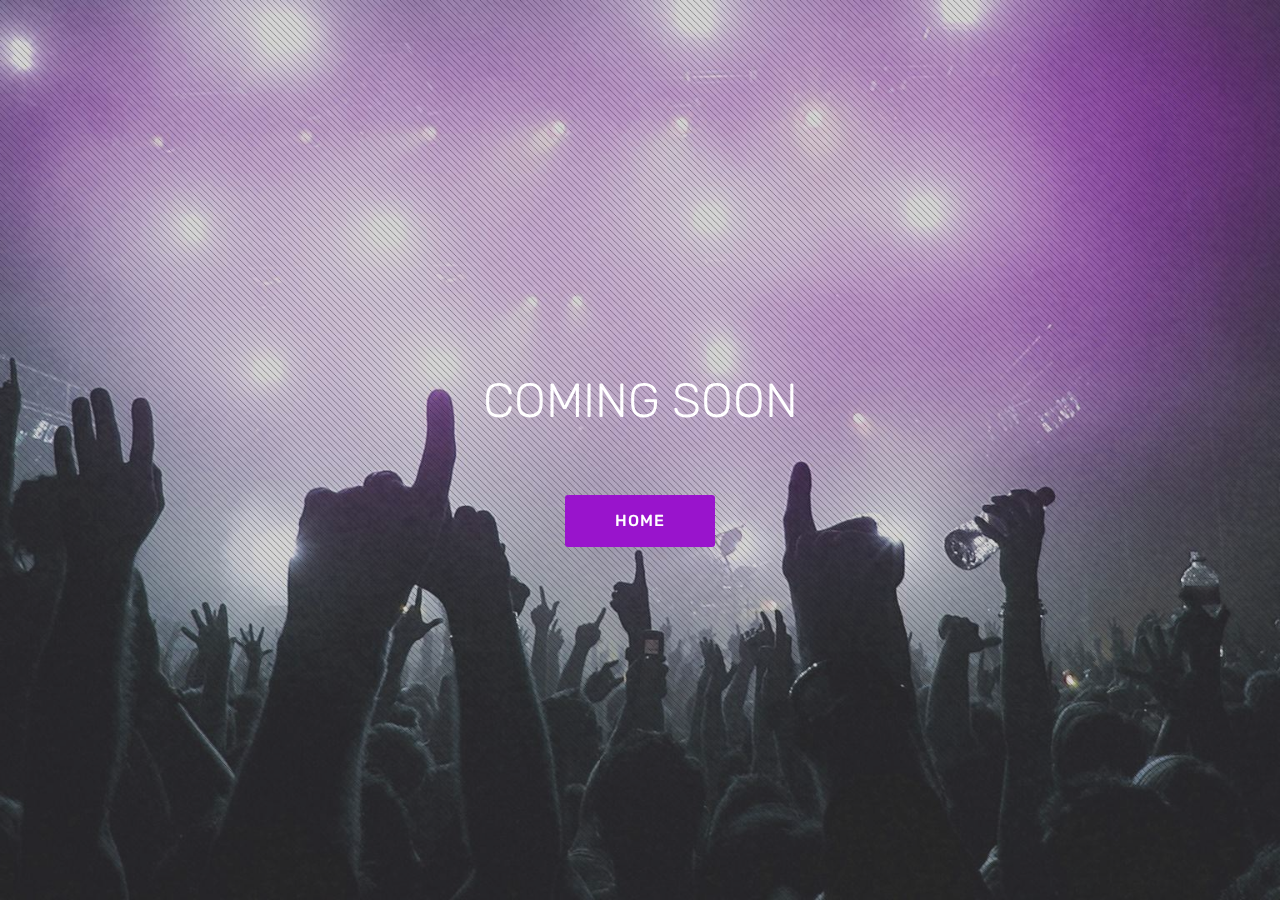
==== commit 448f4823: "Add files via upload" ====
--- a/page1.html
+++ b/page1.html
@@ -24,11 +24,11 @@
   
 </head>
 <body>
-<section class="cid-qBEc2v8T2b mbr-fullscreen mbr-parallax-background" id="header2-1" data-rv-view="187">
+<section class="cid-qBEc2v8T2b mbr-fullscreen mbr-parallax-background" id="header2-1" data-rv-view="210">
 
     
 
-    <div class="mbr-overlay" style="opacity: 0.5; background-color: rgb(118, 118, 118);"></div>
+    <div class="mbr-overlay" style="opacity: 0.3; background-color: rgb(118, 118, 118);"></div>
 
     <div class="container align-center">
         <div class="row justify-content-md-center">
@@ -45,7 +45,7 @@
 </section>
 
 
-  <section class="engine"><a href="https://mobirise.co/j">design your own website for free</a></section><script src="assets/web/assets/jquery/jquery.min.js"></script>
+  <section class="engine"><a href="https://mobirise.co/i">how to build a website</a></section><script src="assets/web/assets/jquery/jquery.min.js"></script>
   <script src="assets/popper/popper.min.js"></script>
   <script src="assets/tether/tether.min.js"></script>
   <script src="assets/bootstrap/js/bootstrap.min.js"></script>
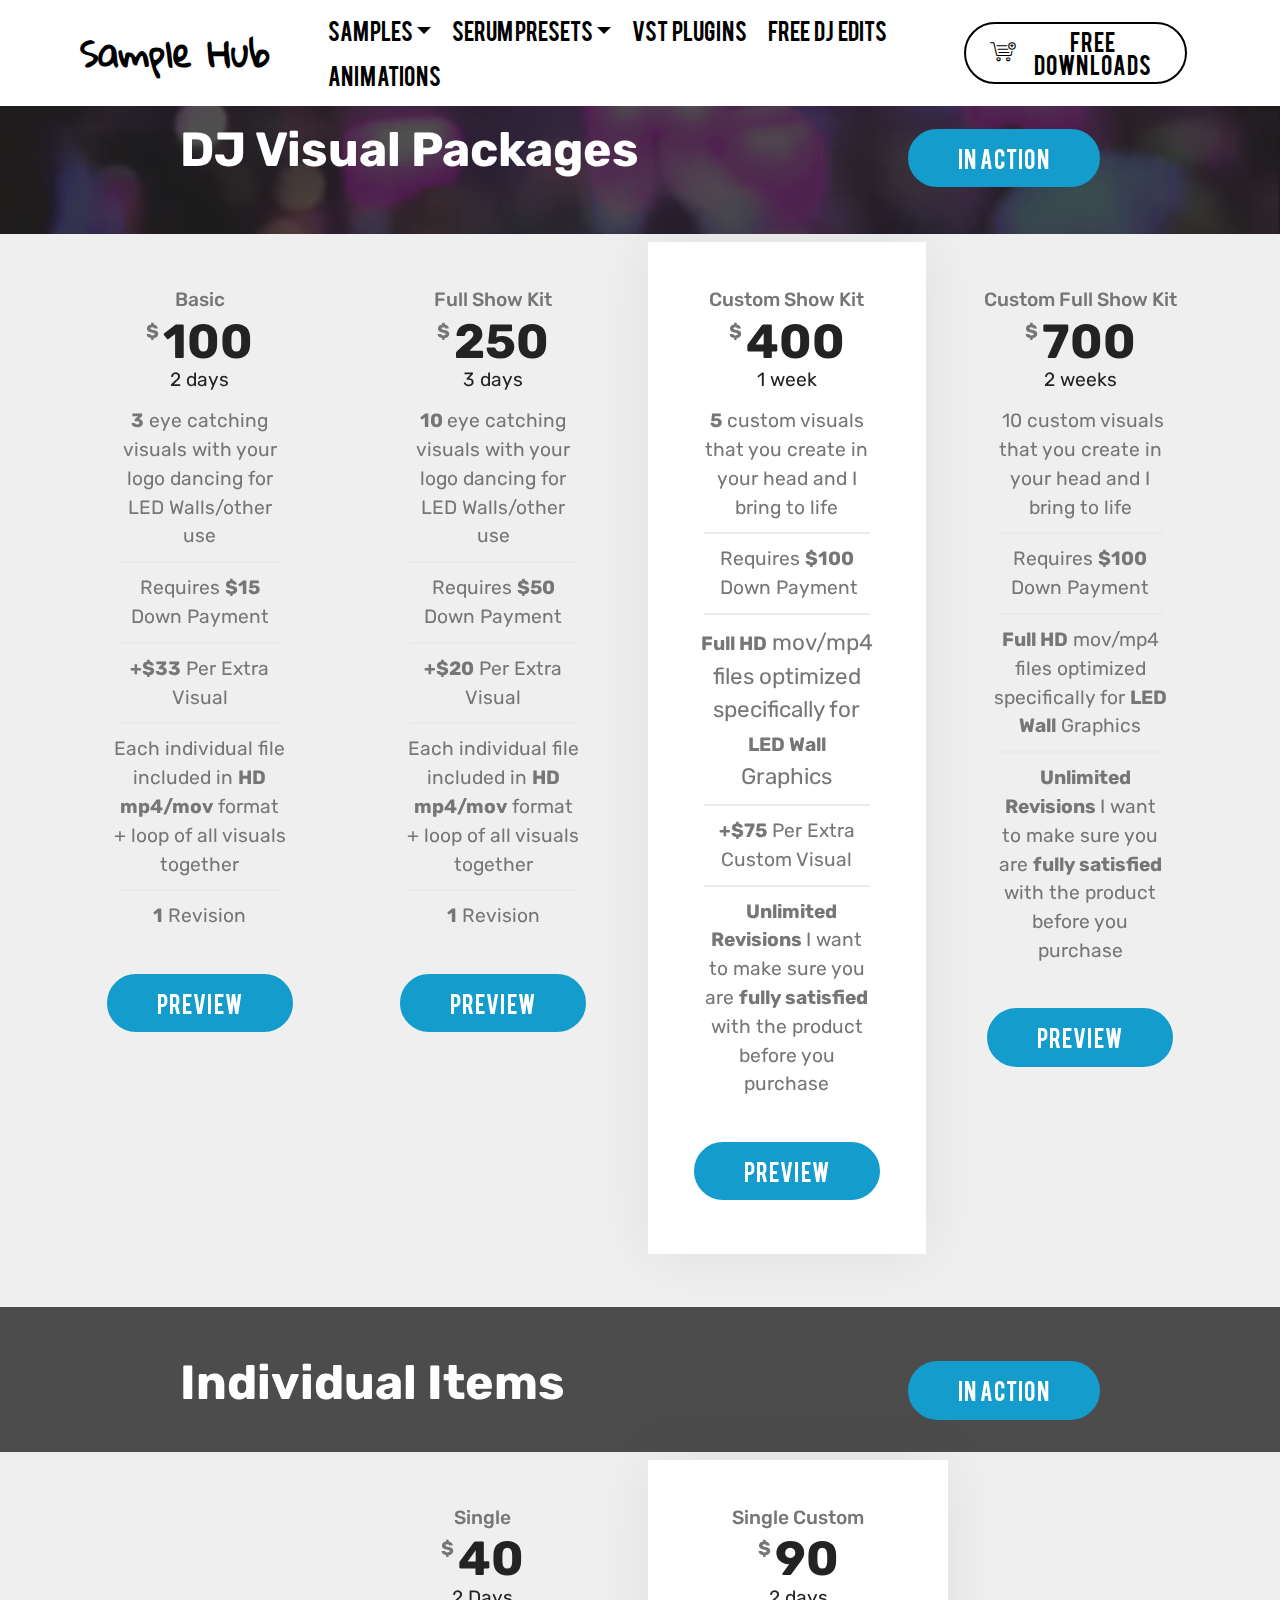
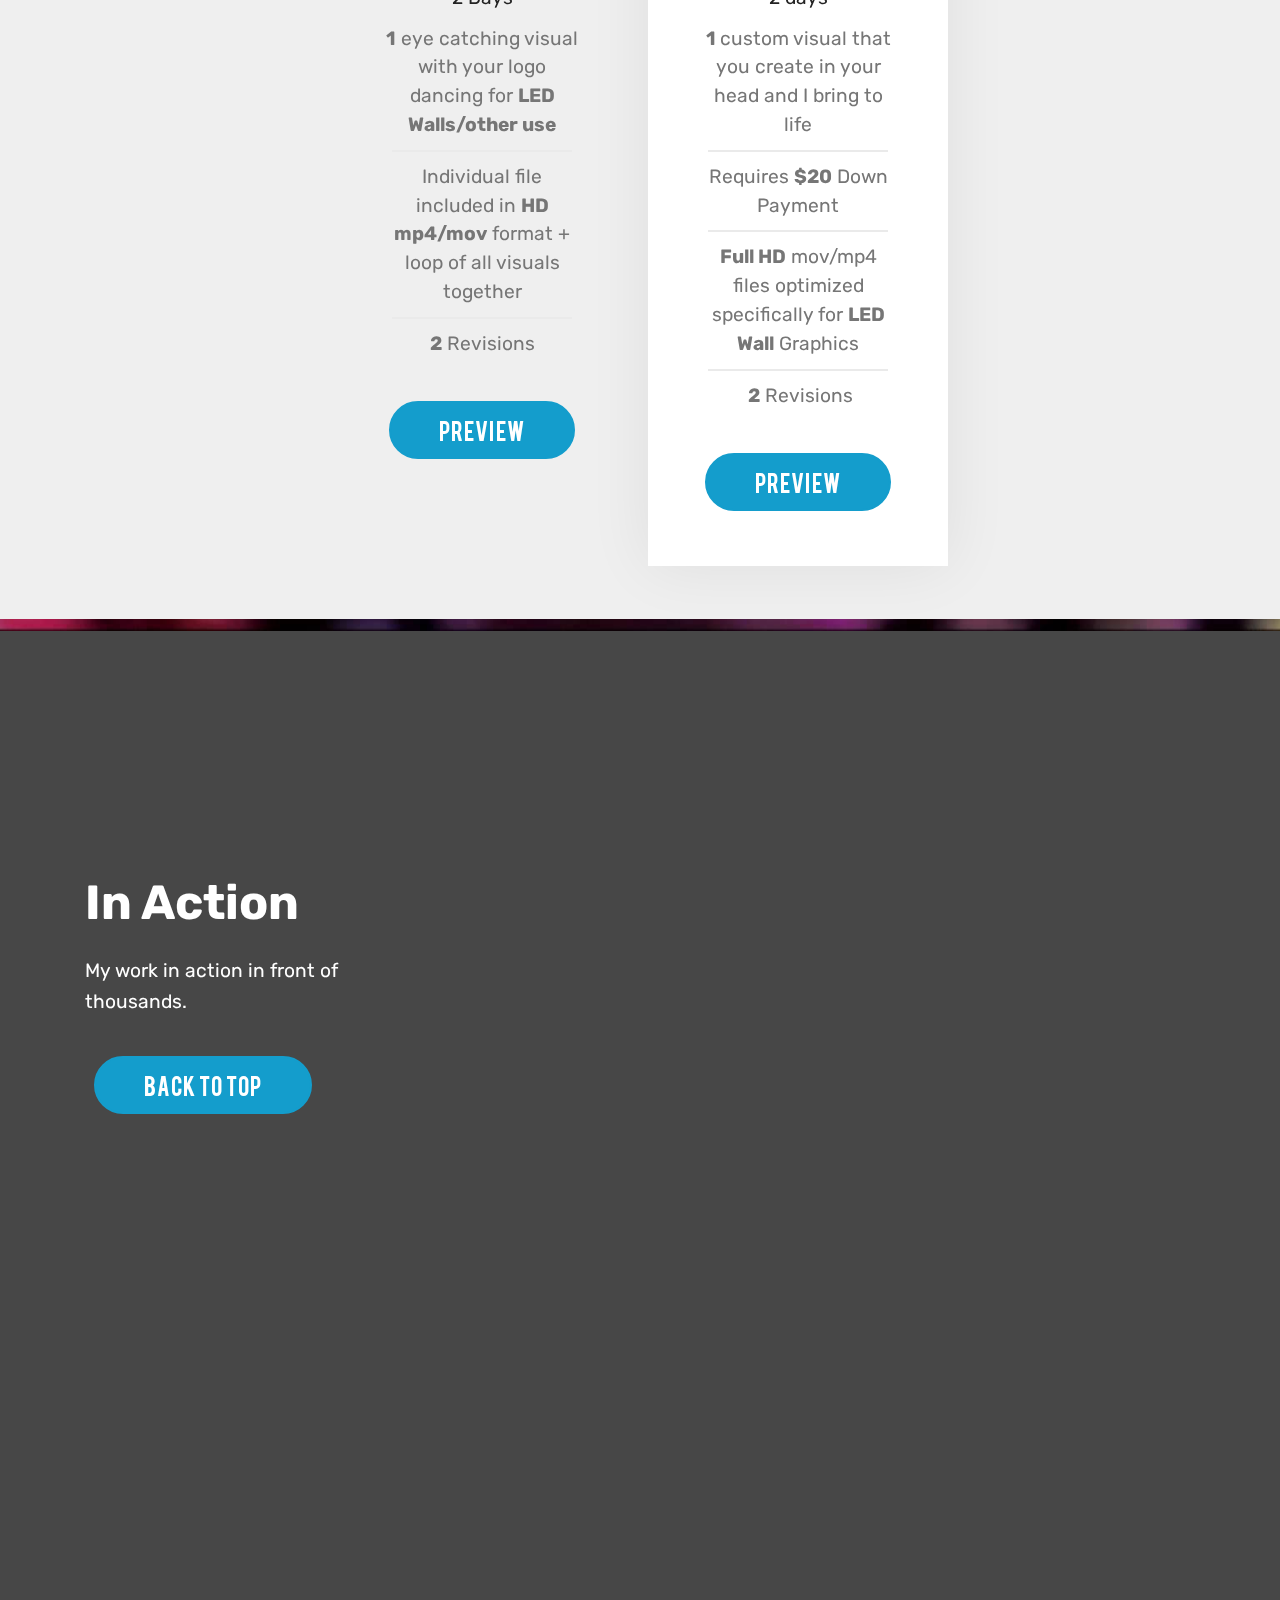
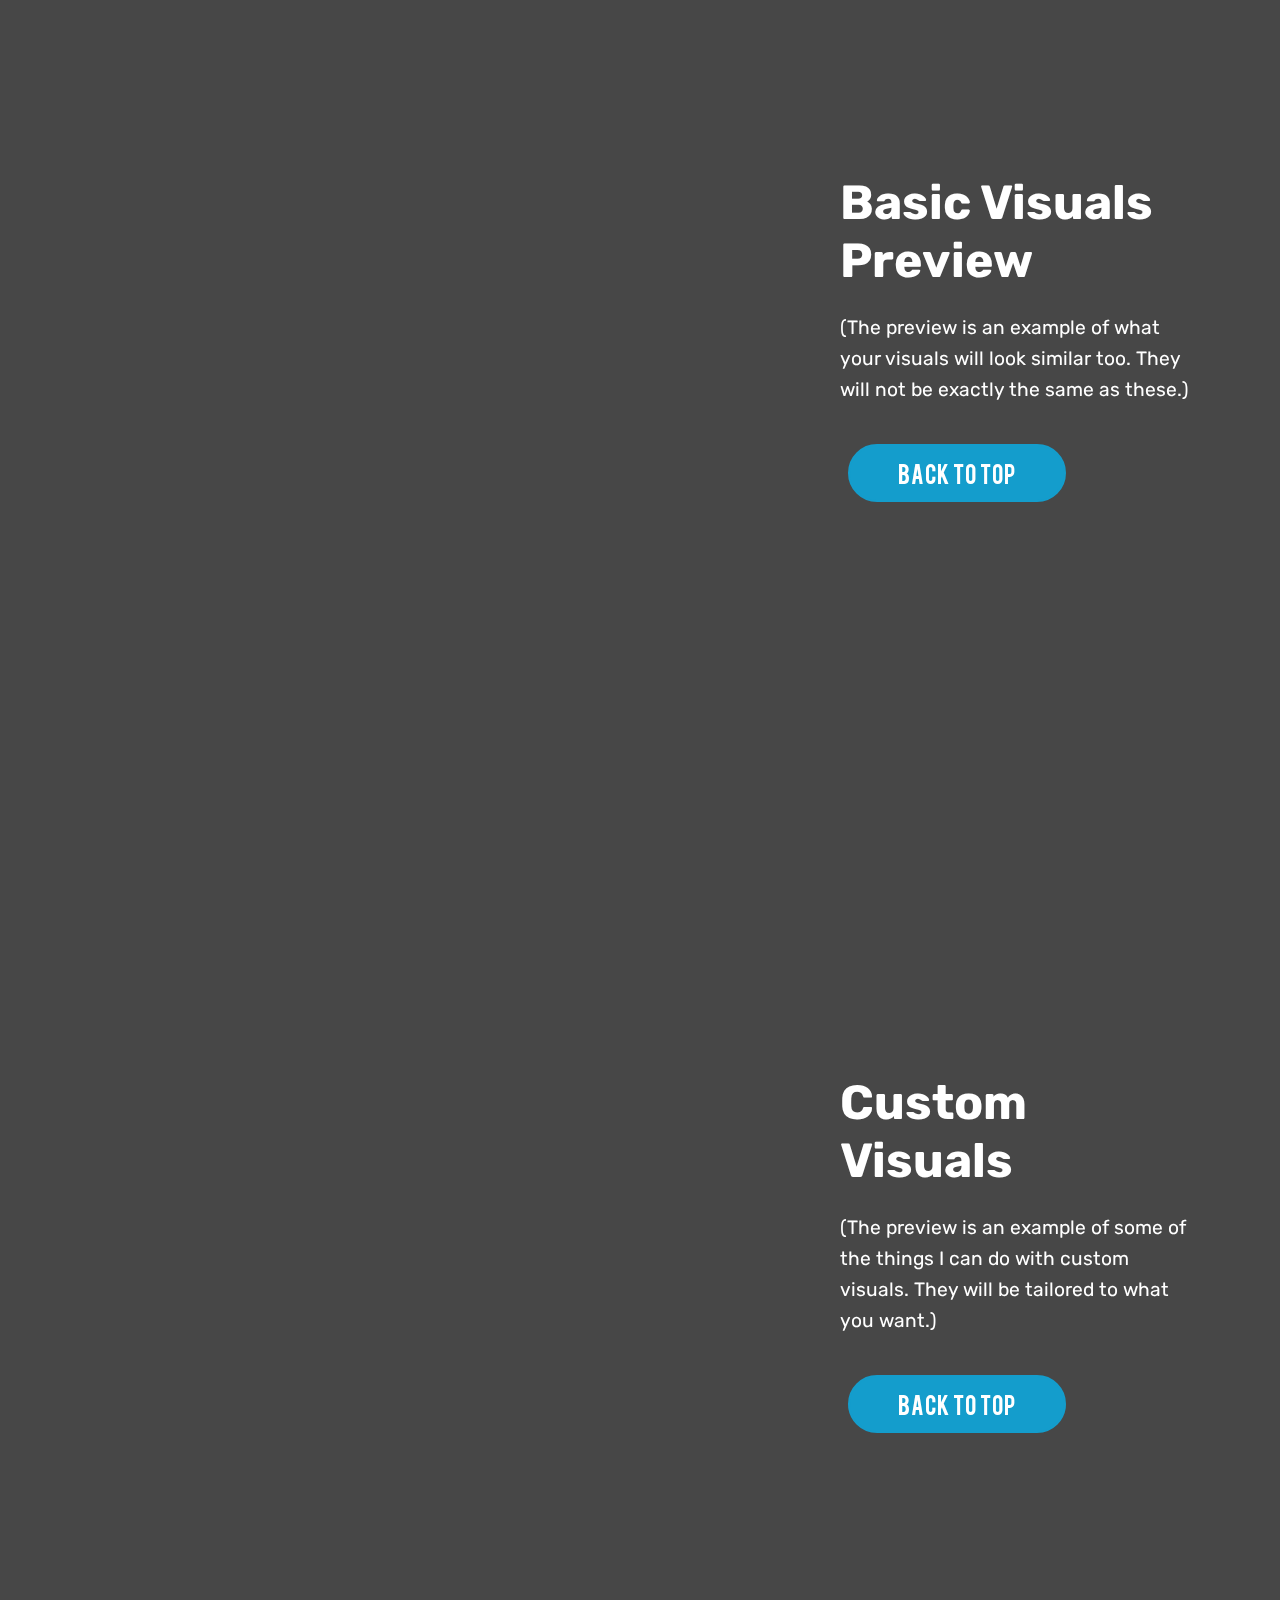
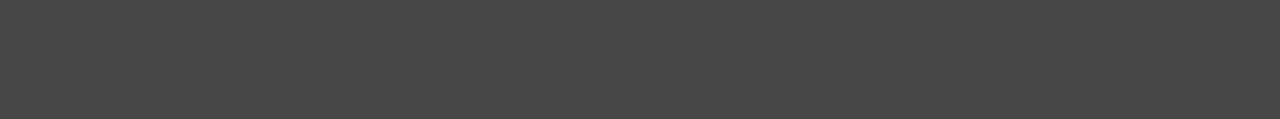
==== commit 4bfa8308: "Add files via upload" ====
--- a/page1.html
+++ b/page1.html
@@ -1,21 +1,21 @@
 <!DOCTYPE html>
-<html>
+<html >
 <head>
-  <!-- Site made with Mobirise Website Builder v4.3.0, https://mobirise.com -->
+  <!-- Site made with Mobirise Website Builder v4.9.1, https://mobirise.com -->
   <meta charset="UTF-8">
   <meta http-equiv="X-UA-Compatible" content="IE=edge">
-  <meta name="generator" content="Mobirise v4.3.0, mobirise.com">
-  <meta name="viewport" content="width=device-width, initial-scale=1">
-  <link rel="shortcut icon" href="assets/images/logo4.png" type="image/x-icon">
-  <meta name="description" content="Web Page Maker Description">
-  <title>Page 1</title>
+  <meta name="generator" content="Mobirise v4.9.1, mobirise.com">
+  <meta name="viewport" content="width=device-width, initial-scale=1, minimum-scale=1">
+  <link rel="shortcut icon" href="assets/images/logo2.png" type="image/x-icon">
+  <meta name="description" content="Website Maker Description">
+  <title>Animations</title>
   <link rel="stylesheet" href="assets/web/assets/mobirise-icons/mobirise-icons.css">
   <link rel="stylesheet" href="assets/tether/tether.min.css">
   <link rel="stylesheet" href="assets/bootstrap/css/bootstrap.min.css">
   <link rel="stylesheet" href="assets/bootstrap/css/bootstrap-grid.min.css">
   <link rel="stylesheet" href="assets/bootstrap/css/bootstrap-reboot.min.css">
   <link rel="stylesheet" href="assets/soundcloud-plugin/style.css">
-  <link rel="stylesheet" href="assets/animate.css/animate.min.css">
+  <link rel="stylesheet" href="assets/dropdown/css/style.css">
   <link rel="stylesheet" href="assets/theme/css/style.css">
   <link href="assets/fonts/style.css" rel="stylesheet">
   <link rel="stylesheet" href="assets/mobirise/css/mbr-additional.css" type="text/css">
@@ -24,37 +24,329 @@
   
 </head>
 <body>
-<section class="cid-qBEc2v8T2b mbr-fullscreen mbr-parallax-background" id="header2-1" data-rv-view="210">
-
-    
-
-    <div class="mbr-overlay" style="opacity: 0.3; background-color: rgb(118, 118, 118);"></div>
-
-    <div class="container align-center">
-        <div class="row justify-content-md-center">
-            <div class="mbr-white col-md-10">
-                <h1 class="mbr-section-title mbr-bold pb-3 mbr-fonts-style display-1"></h1>
-                <h3 class="mbr-section-subtitle align-center mbr-light pb-3 mbr-fonts-style display-2">
-                    COMING SOON</h3>
-                <p class="mbr-text pb-3 mbr-fonts-style display-5"></p>
-                <div class="mbr-section-btn"><a class="btn btn-md btn-primary display-4" href="index.html">HOME</a></div>
-            </div>
-        </div>
-    </div>
-    
-</section>
-
-
-  <section class="engine"><a href="https://mobirise.co/i">how to build a website</a></section><script src="assets/web/assets/jquery/jquery.min.js"></script>
+  <section class="menu cid-rgn3CKdTKC" once="menu" id="menu2-3">
+
+    
+
+    <nav class="navbar navbar-expand beta-menu navbar-dropdown align-items-center navbar-fixed-top navbar-toggleable-sm">
+        <button class="navbar-toggler navbar-toggler-right" type="button" data-toggle="collapse" data-target="#navbarSupportedContent" aria-controls="navbarSupportedContent" aria-expanded="false" aria-label="Toggle navigation">
+            <div class="hamburger">
+                <span></span>
+                <span></span>
+                <span></span>
+                <span></span>
+            </div>
+        </button>
+        <div class="menu-logo">
+            <div class="navbar-brand">
+                
+                <span class="navbar-caption-wrap"><a class="navbar-caption text-black display-5" href="https://mobirise.co">Sample Hub</a></span>
+            </div>
+        </div>
+        <div class="collapse navbar-collapse" id="navbarSupportedContent">
+            <ul class="navbar-nav nav-dropdown" data-app-modern-menu="true"><li class="nav-item dropdown">
+                    <a class="nav-link link text-black dropdown-toggle display-4" href="https://mobirise.co" data-toggle="dropdown-submenu" aria-expanded="false">
+                        Samples</a><div class="dropdown-menu"><a class="text-black dropdown-item display-4" href="https://mobirise.co">Free</a><a class="text-black dropdown-item display-4" href="https://mobirise.co">Premium</a></div>
+                </li><li class="nav-item dropdown"><a class="nav-link link text-black dropdown-toggle display-4" href="https://mobirise.co" aria-expanded="false" data-toggle="dropdown-submenu">
+                        Serum Presets</a><div class="dropdown-menu"><a class="text-black dropdown-item display-4" href="https://mobirise.co" aria-expanded="false">FREE</a><a class="text-black dropdown-item display-4" href="https://mobirise.co" aria-expanded="false">PREMIUM</a></div></li><li class="nav-item"><a class="nav-link link text-black display-4" href="page1.html">VST &nbsp;PLUGINS</a></li><li class="nav-item"><a class="nav-link link text-black display-4" href="https://mobirise.co">FREE &nbsp;DJ &nbsp;EDITS</a></li><li class="nav-item dropdown"><a class="nav-link link text-black display-4" href="page1.html">Animations</a></li></ul>
+            <div class="navbar-buttons mbr-section-btn"><a class="btn btn-sm btn-black-outline display-4" href="tel:+1-234-567-8901"><span class="mbri-cart-add mbr-iconfont mbr-iconfont-btn"></span>
+                    
+                    FREE DOWNLOADS</a></div>
+        </div>
+    </nav>
+</section>
+
+<section class="engine"><a href="https://mobirise.info">Mobirise</a></section><section class="mbr-section info2 cid-rgnfZa23WA mbr-parallax-background" id="info2-4">
+
+    
+
+    <div class="mbr-overlay" style="opacity: 0.8; background-color: rgb(35, 35, 35);">
+    </div>
+
+    <div class="container">
+        <div class="row main justify-content-center">
+            <div class="media-container-column col-12 col-lg-3 col-md-4">
+                <div class="mbr-section-btn align-left py-4"><a class="btn btn-primary display-4" href="page1.html#header7-8">IN ACTION</a></div>
+            </div>
+            <div class="media-container-column title col-12 col-lg-7 col-md-6">
+                <h2 class="align-right mbr-bold mbr-white pb-3 mbr-fonts-style display-1">DJ Visual Packages</h2>
+                
+            </div>
+        </div>
+    </div>
+</section>
+
+<section class="cid-rgng0ySuwl" id="pricing-tables2-5">
+
+    
+
+    
+
+    <div class="container">
+        <div class="media-container-row">
+
+            <div class="plan col-12 mx-2 my-2 justify-content-center col-lg-3">
+                <div class="plan-header text-center pt-5">
+                    <h3 class="plan-title mbr-fonts-style display-7">
+                        Basic</h3>
+                    <div class="plan-price">
+                        <span class="price-value mbr-fonts-style display-7">
+                            $
+                        </span>
+                        <span class="price-figure mbr-fonts-style display-1">100</span>
+                        <small class="price-term mbr-fonts-style display-7"><br>2 days</small>
+                    </div>
+                </div>
+                <div class="plan-body">
+                    <div class="plan-list align-center">
+                        <ul class="list-group list-group-flush mbr-fonts-style display-7">
+                            <li class="list-group-item"><strong>3</strong> eye catching visuals with your logo dancing for LED Walls/other use</li><li class="list-group-item">Requires <strong>$15</strong> Down Payment</li><li class="list-group-item"><strong>+$33</strong> Per Extra Visual</li><li class="list-group-item">Each individual file included in <strong>HD mp4/mov</strong> format + loop of all visuals together</li>
+                            <li class="list-group-item"><strong>
+                                1</strong> Revision</li>
+                        </ul>
+                    </div>
+                    <div class="mbr-section-btn text-center py-4 pb-5"><a href="page1.html#header7-a" class="btn btn-primary display-4">PREVIEW</a></div>
+                </div>
+            </div>
+
+            <div class="plan col-12 mx-2 my-2 justify-content-center col-lg-3">
+                <div class="plan-header text-center pt-5">
+                    <h3 class="plan-title mbr-fonts-style display-7">Full Show Kit</h3>
+                    <div class="plan-price">
+                        <span class="price-value mbr-fonts-style display-7">
+                            $
+                        </span>
+                        <span class="price-figure mbr-fonts-style display-1">250</span>
+                        <small class="price-term mbr-fonts-style display-7"><br>3 days</small>
+                    </div>
+                </div>
+                <div class="plan-body">
+                    <div class="plan-list align-center">
+                        <ul class="list-group list-group-flush mbr-fonts-style display-7">
+                            <li class="list-group-item"><strong>10 </strong>eye catching visuals with your logo dancing for LED Walls/other use</li><li class="list-group-item">Requires <strong>$50</strong> Down Payment</li><li class="list-group-item"><strong>+$20</strong> Per Extra Visual</li><li class="list-group-item">Each individual file included in <strong>HD</strong> <strong>mp4/mov</strong> format + loop of all visuals together</li><li class="list-group-item"><strong>1</strong> Revision</li>
+                        </ul>
+                    </div>
+                    <div class="mbr-section-btn text-center py-4 pb-5"><a href="page1.html#header7-a" class="btn btn-primary display-4">PREVIEW</a></div>
+                </div>
+            </div>
+
+            <div class="plan col-12 mx-2 my-2 justify-content-center favorite col-lg-3">
+                <div class="plan-header text-center pt-5">
+                    <h3 class="plan-title mbr-fonts-style display-7">
+                        Custom Show Kit</h3>
+                    <div class="plan-price">
+                        <span class="price-value mbr-fonts-style display-7">
+                            $
+                        </span>
+                        <span class="price-figure mbr-fonts-style display-1">400</span>
+                        <small class="price-term mbr-fonts-style display-7">
+                            <br>1 week</small>
+                    </div>
+                </div>
+                <div class="plan-body">
+                    <div class="plan-list align-center">
+                        <ul class="list-group list-group-flush mbr-fonts-style display-7">
+                            <li class="list-group-item"><strong>5</strong> custom visuals that you create in your head and I bring to life</li><li class="list-group-item">Requires <strong>$100</strong> &nbsp;Down Payment</li><li class="list-group-item"><strong>Full HD</strong><span style="background-color: transparent; font-size: 1.4rem;"> mov/mp4 files optimized specifically for </span><strong>LED Wall</strong><span style="background-color: transparent; font-size: 1.4rem;"> Graphics</span><br></li><li class="list-group-item"><strong>+$75</strong> Per Extra Custom Visual</li>
+                            <li class="list-group-item">&nbsp; <strong>Unlimited Revisions </strong>I want to make sure you are <strong>fully satisfied </strong>with the product before you purchase</li>
+                        </ul>
+                    </div>
+                    <div class="mbr-section-btn text-center py-4 pb-5"><a href="page1.html#header7-9" class="btn btn-primary display-4">PREVIEW</a></div>
+                </div>
+            </div>
+
+            <div class="plan col-12 mx-2 my-2 justify-content-center col-lg-3">
+                <div class="plan-header text-center pt-5">
+                    <h3 class="plan-title mbr-fonts-style display-7">Custom Full Show Kit</h3>
+                    <div class="plan-price">
+                        <span class="price-value mbr-fonts-style display-7">
+                            $
+                        </span>
+                        <span class="price-figure mbr-fonts-style display-1">700</span>
+                        <small class="price-term mbr-fonts-style display-7"><br>2 weeks</small>
+                    </div>
+                </div>
+                <div class="plan-body">
+                    <div class="plan-list align-center">
+                        <ul class="list-group list-group-flush mbr-fonts-style display-7">
+                            <li class="list-group-item">&nbsp;10 custom visuals that you create in your head and I bring to life</li><li class="list-group-item">Requires <strong>$100</strong> Down Payment</li><li class="list-group-item"><strong>Full HD</strong> mov/mp4 files optimized specifically for <strong>LED Wall</strong> Graphics</li><li class="list-group-item">&nbsp; <strong>Unlimited Revisions </strong> I want to make sure you are <strong>fully satisfied</strong> with the product before you purchase</li>
+                        </ul>
+                    </div>
+                    <div class="mbr-section-btn text-center py-4 pb-5"><a href="page1.html#header7-9" class="btn btn-primary display-4">PREVIEW</a></div>
+                </div>
+            </div>
+
+        </div>
+    </div>
+</section>
+
+<section class="mbr-section info2 cid-rgng2gxEta mbr-parallax-background" id="info2-6">
+
+    
+
+    <div class="mbr-overlay" style="opacity: 0.8; background-color: rgb(35, 35, 35);">
+    </div>
+
+    <div class="container">
+        <div class="row main justify-content-center">
+            <div class="media-container-column col-12 col-lg-3 col-md-4">
+                <div class="mbr-section-btn align-left py-4"><a class="btn btn-primary display-4" href="page1.html#header7-8">IN ACTION</a></div>
+            </div>
+            <div class="media-container-column title col-12 col-lg-7 col-md-6">
+                <h2 class="align-right mbr-bold mbr-white pb-3 mbr-fonts-style display-1">Individual Items</h2>
+                
+            </div>
+        </div>
+    </div>
+</section>
+
+<section class="cid-rgng2H3Cio" id="pricing-tables2-7">
+
+    
+
+    
+
+    <div class="container">
+        <div class="media-container-row">
+
+            <div class="plan col-12 mx-2 my-2 justify-content-center col-lg-6">
+                <div class="plan-header text-center pt-5">
+                    <h3 class="plan-title mbr-fonts-style display-7">
+                        Single</h3>
+                    <div class="plan-price">
+                        <span class="price-value mbr-fonts-style display-7">
+                            $
+                        </span>
+                        <span class="price-figure mbr-fonts-style display-1">40</span>
+                        <small class="price-term mbr-fonts-style display-7"><br>2 Days</small>
+                    </div>
+                </div>
+                <div class="plan-body">
+                    <div class="plan-list align-center">
+                        <ul class="list-group list-group-flush mbr-fonts-style display-7">
+                            <li class="list-group-item"><strong>1</strong> eye catching visual with your logo dancing for <strong>LED Walls/other use</strong></li><li class="list-group-item">Individual file included in <strong>HD mp4/mov</strong> format + loop of all visuals together</li>
+                            <li class="list-group-item"><strong>2</strong> Revisions</li>
+                        </ul>
+                    </div>
+                    <div class="mbr-section-btn text-center py-4 pb-5"><a href="page1.html#header7-a" class="btn btn-primary display-4">PREVIEW</a></div>
+                </div>
+            </div>
+
+            <div class="plan col-12 mx-2 my-2 justify-content-center favorite col-lg-6">
+                <div class="plan-header text-center pt-5">
+                    <h3 class="plan-title mbr-fonts-style display-7">Single Custom</h3>
+                    <div class="plan-price">
+                        <span class="price-value mbr-fonts-style display-7">
+                            $
+                        </span>
+                        <span class="price-figure mbr-fonts-style display-1">90</span>
+                        <small class="price-term mbr-fonts-style display-7"><br>2 days</small>
+                    </div>
+                </div>
+                <div class="plan-body">
+                    <div class="plan-list align-center">
+                        <ul class="list-group list-group-flush mbr-fonts-style display-7">
+                            <li class="list-group-item"><strong>1 </strong>custom visual that you create in your head and I bring to life</li><li class="list-group-item">Requires <strong>$20</strong> Down Payment</li><li class="list-group-item"><strong>Full HD</strong> mov/mp4 files optimized specifically for <strong>LED Wall</strong> Graphics</li><li class="list-group-item">&nbsp;<strong>2</strong> Revisions</li>
+                        </ul>
+                    </div>
+                    <div class="mbr-section-btn text-center py-4 pb-5"><a href="page1.html#header7-9" class="btn btn-primary display-4">PREVIEW</a></div>
+                </div>
+            </div>
+
+            
+
+            
+
+        </div>
+    </div>
+</section>
+
+<section class="header7 cid-rgng4fjOqC mbr-fullscreen mbr-parallax-background" id="header7-8">
+
+    
+
+    <div class="mbr-overlay" style="opacity: 0.7; background-color: rgb(0, 0, 0);">
+    </div>
+
+    <div class="container">
+        <div class="media-container-row">
+
+            <div class="media-content align-right">
+                <h1 class="mbr-section-title mbr-white pb-3 mbr-fonts-style display-1"><strong>In Action</strong></h1>
+                <div class="mbr-section-text mbr-white pb-3">
+                    <p class="mbr-text mbr-fonts-style display-7">
+                        My work in action in front of thousands.&nbsp;</p>
+                </div>
+                <div class="mbr-section-btn"><a class="btn btn-md btn-primary display-4" href="#top">Back To Top</a></div>
+            </div>
+
+            <div class="mbr-figure" style="width: 200%;"><iframe class="mbr-embedded-video" src="https://www.youtube.com/embed/cw2eejQnUyI?rel=0&amp;amp;showinfo=0&amp;autoplay=0&amp;loop=1&amp;playlist=cw2eejQnUyI" width="1280" height="720" frameborder="0" allowfullscreen></iframe></div>
+
+        </div>
+    </div>
+</section>
+
+<section class="header7 cid-rgng6OeOKX mbr-fullscreen mbr-parallax-background" id="header7-a">
+
+    
+
+    <div class="mbr-overlay" style="opacity: 0.7; background-color: rgb(0, 0, 0);">
+    </div>
+
+    <div class="container">
+        <div class="media-container-row">
+
+            <div class="media-content align-right">
+                <h1 class="mbr-section-title mbr-white pb-3 mbr-fonts-style display-1"><strong>Basic Visuals Preview&nbsp;</strong></h1>
+                <div class="mbr-section-text mbr-white pb-3">
+                    <p class="mbr-text mbr-fonts-style display-7">
+                        (The preview is an example of what your visuals will look similar too. They will not be exactly the same as these.)
+                    </p>
+                </div>
+                <div class="mbr-section-btn"><a class="btn btn-md btn-primary display-4" href="#top">Back To Top</a></div>
+            </div>
+
+            <div class="mbr-figure" style="width: 200%;"><iframe class="mbr-embedded-video" src="https://www.youtube.com/embed/rHngTr9U56Y?rel=0&amp;amp;showinfo=0&amp;autoplay=0&amp;loop=1&amp;playlist=rHngTr9U56Y" width="1280" height="720" frameborder="0" allowfullscreen></iframe></div>
+
+        </div>
+    </div>
+</section>
+
+<section class="header7 cid-rgng6yAuE9 mbr-fullscreen mbr-parallax-background" id="header7-9">
+
+    
+
+    <div class="mbr-overlay" style="opacity: 0.7; background-color: rgb(0, 0, 0);">
+    </div>
+
+    <div class="container">
+        <div class="media-container-row">
+
+            <div class="media-content align-right">
+                <h1 class="mbr-section-title mbr-white pb-3 mbr-fonts-style display-1"><strong>Custom Visuals&nbsp;</strong></h1>
+                <div class="mbr-section-text mbr-white pb-3">
+                    <p class="mbr-text mbr-fonts-style display-7">
+                        (The preview is an example of some of the things I can do with custom visuals. They will be tailored to what you want.) &nbsp; &nbsp; &nbsp; &nbsp; &nbsp; &nbsp; &nbsp; &nbsp; &nbsp; &nbsp;&nbsp;</p>
+                </div>
+                <div class="mbr-section-btn"><a class="btn btn-md btn-primary display-4" href="#top">Back To Top</a></div>
+            </div>
+
+            <div class="mbr-figure" style="width: 200%;"><iframe class="mbr-embedded-video" src="https://www.youtube.com/embed/wIzbDMVbWu4?rel=0&amp;amp;showinfo=0&amp;autoplay=0&amp;loop=1&amp;playlist=wIzbDMVbWu4" width="1280" height="720" frameborder="0" allowfullscreen></iframe></div>
+
+        </div>
+    </div>
+</section>
+
+
+  <script src="assets/web/assets/jquery/jquery.min.js"></script>
   <script src="assets/popper/popper.min.js"></script>
   <script src="assets/tether/tether.min.js"></script>
   <script src="assets/bootstrap/js/bootstrap.min.js"></script>
-  <script src="assets/jarallax/jarallax.min.js"></script>
-  <script src="assets/viewport-checker/jquery.viewportchecker.js"></script>
-  <script src="assets/smooth-scroll/smooth-scroll.js"></script>
+  <script src="assets/dropdown/js/script.min.js"></script>
+  <script src="assets/touchswipe/jquery.touch-swipe.min.js"></script>
+  <script src="assets/parallax/jarallax.min.js"></script>
+  <script src="assets/smoothscroll/smooth-scroll.js"></script>
   <script src="assets/theme/js/script.js"></script>
   
   
-  <input name="animation" type="hidden">
-  </body>
+</body>
 </html>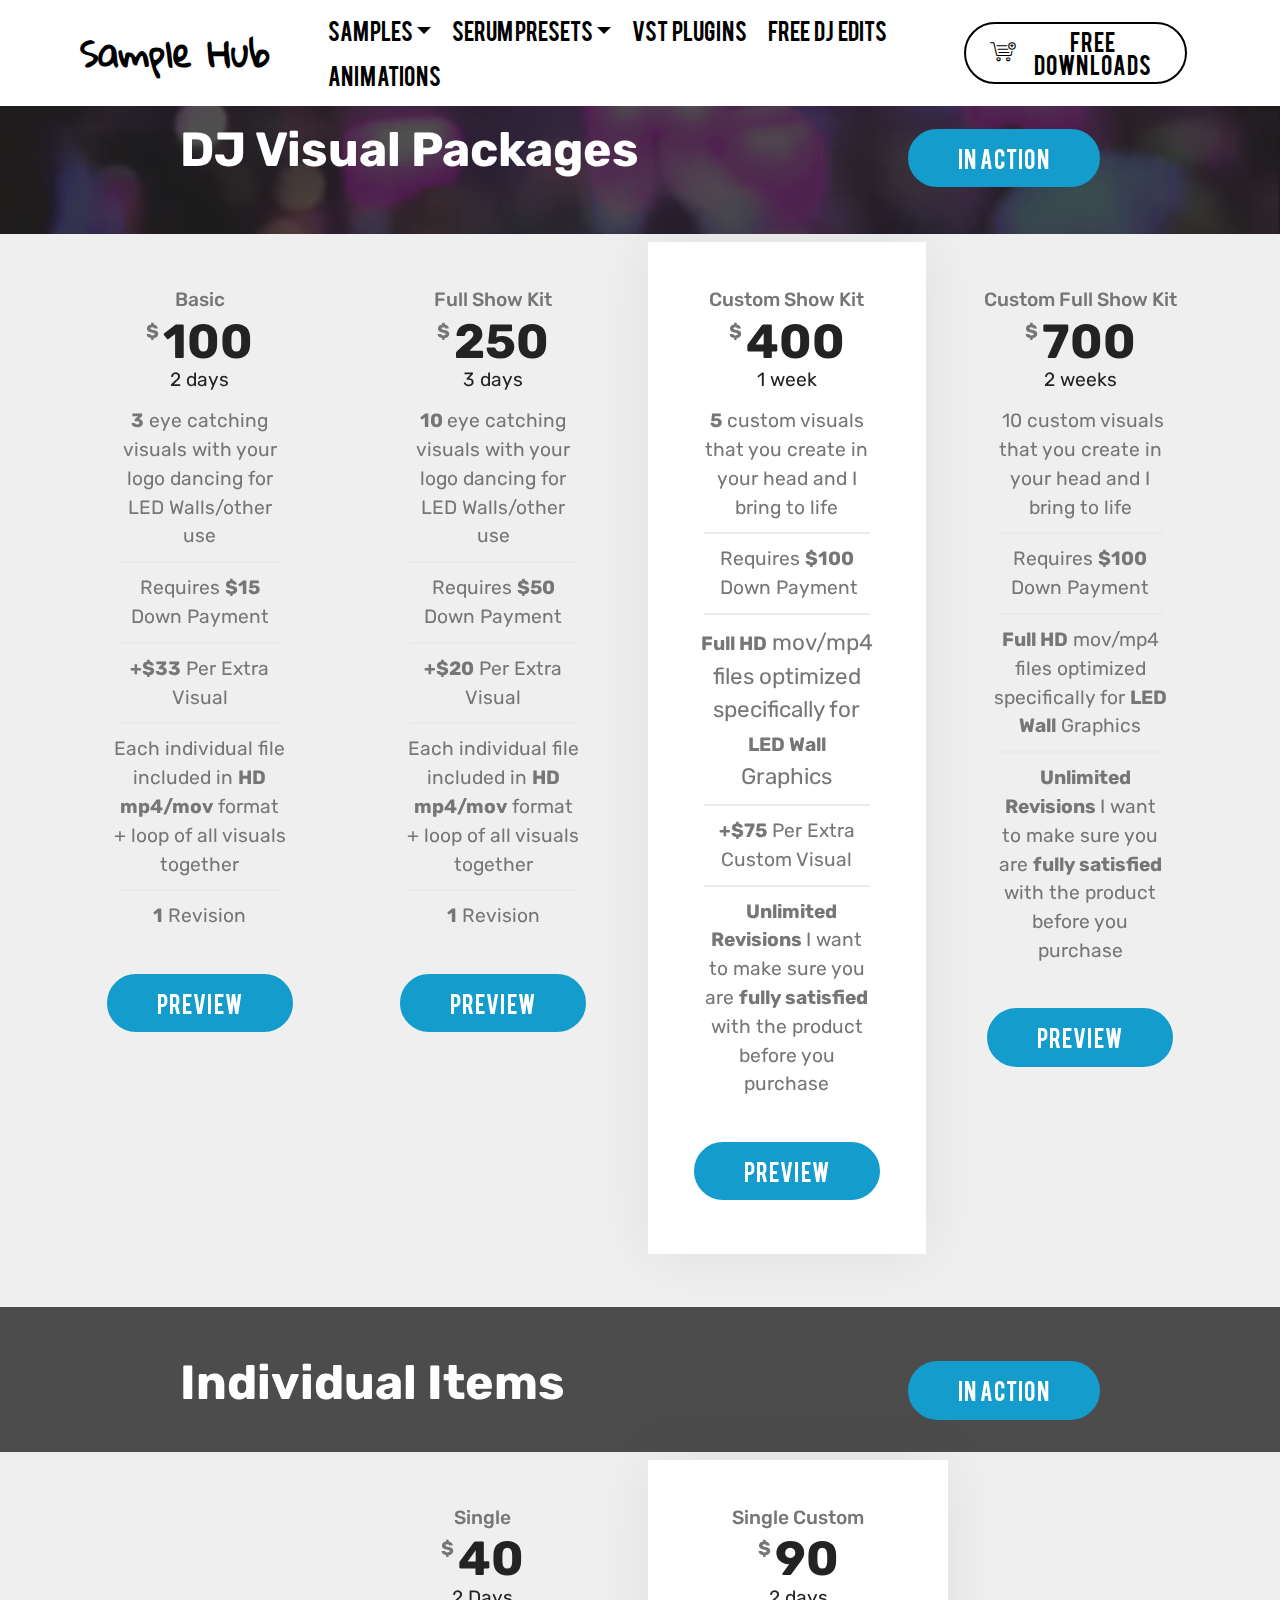
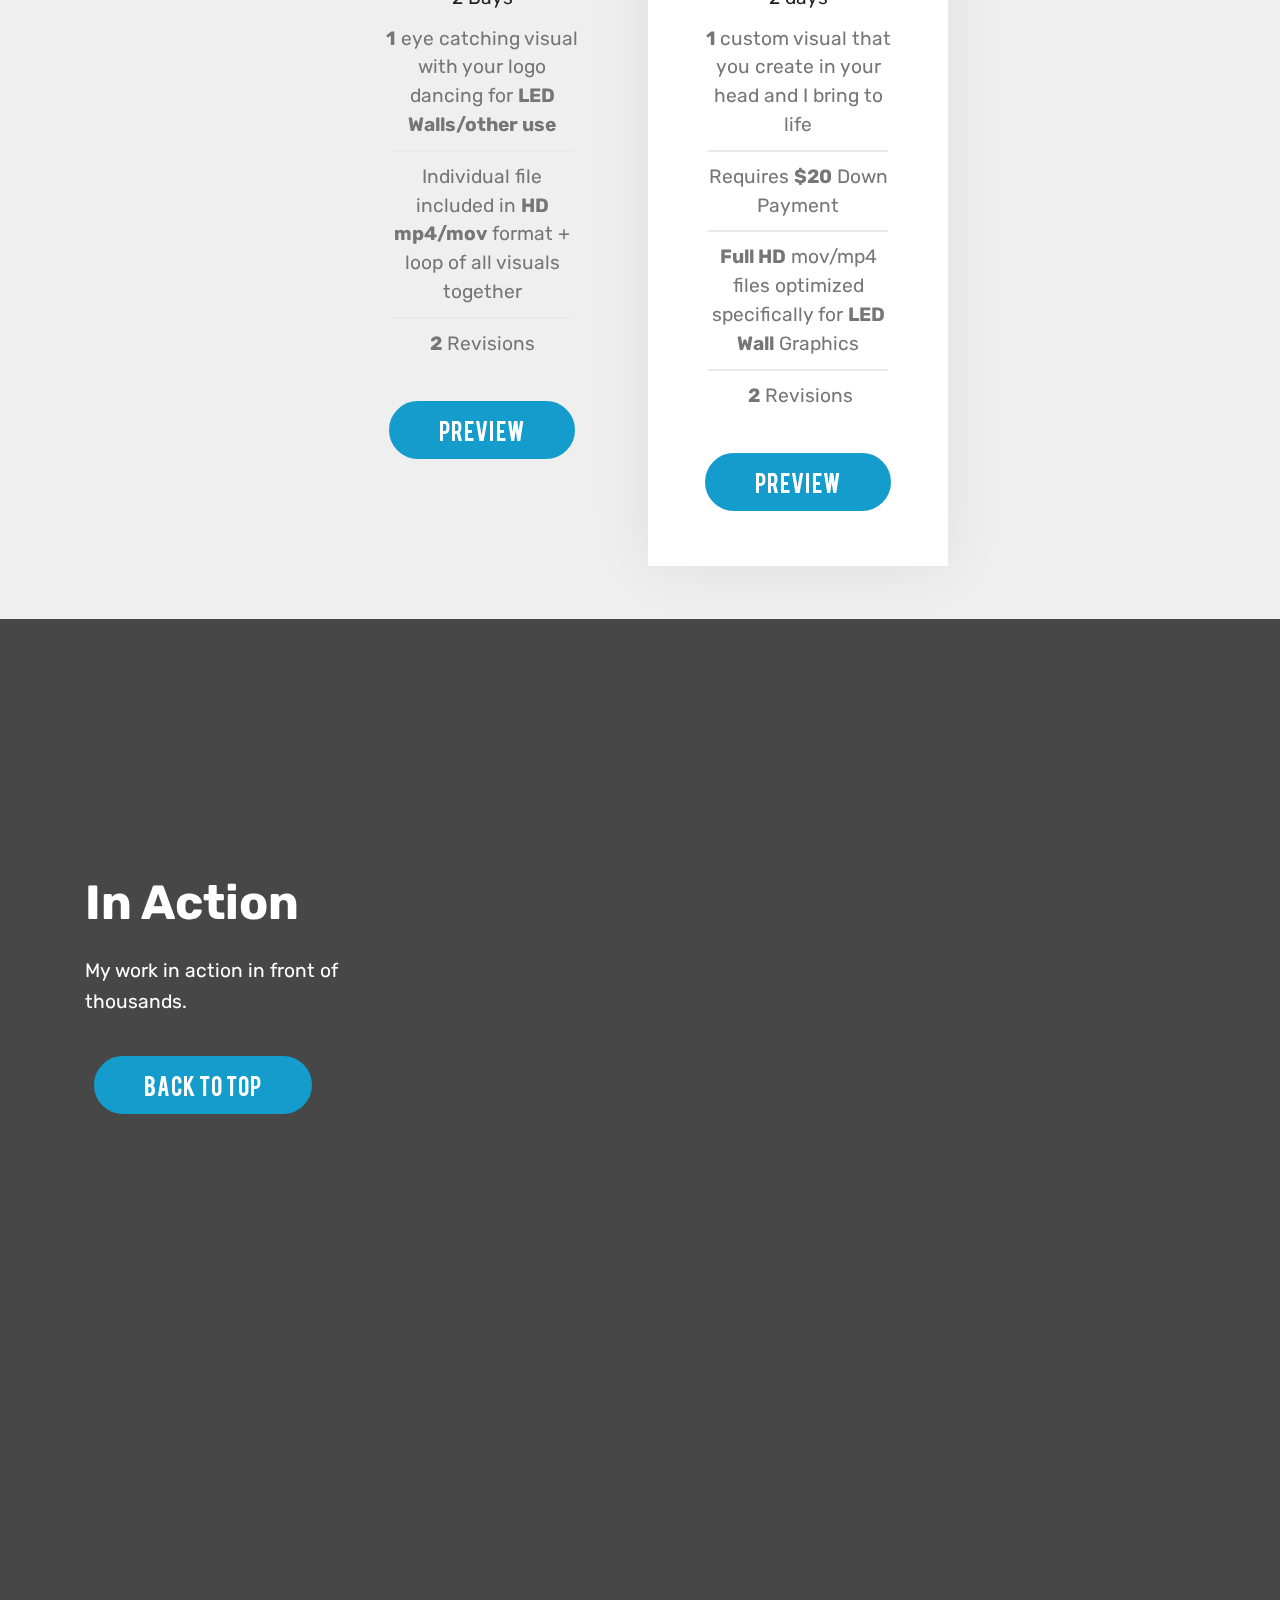
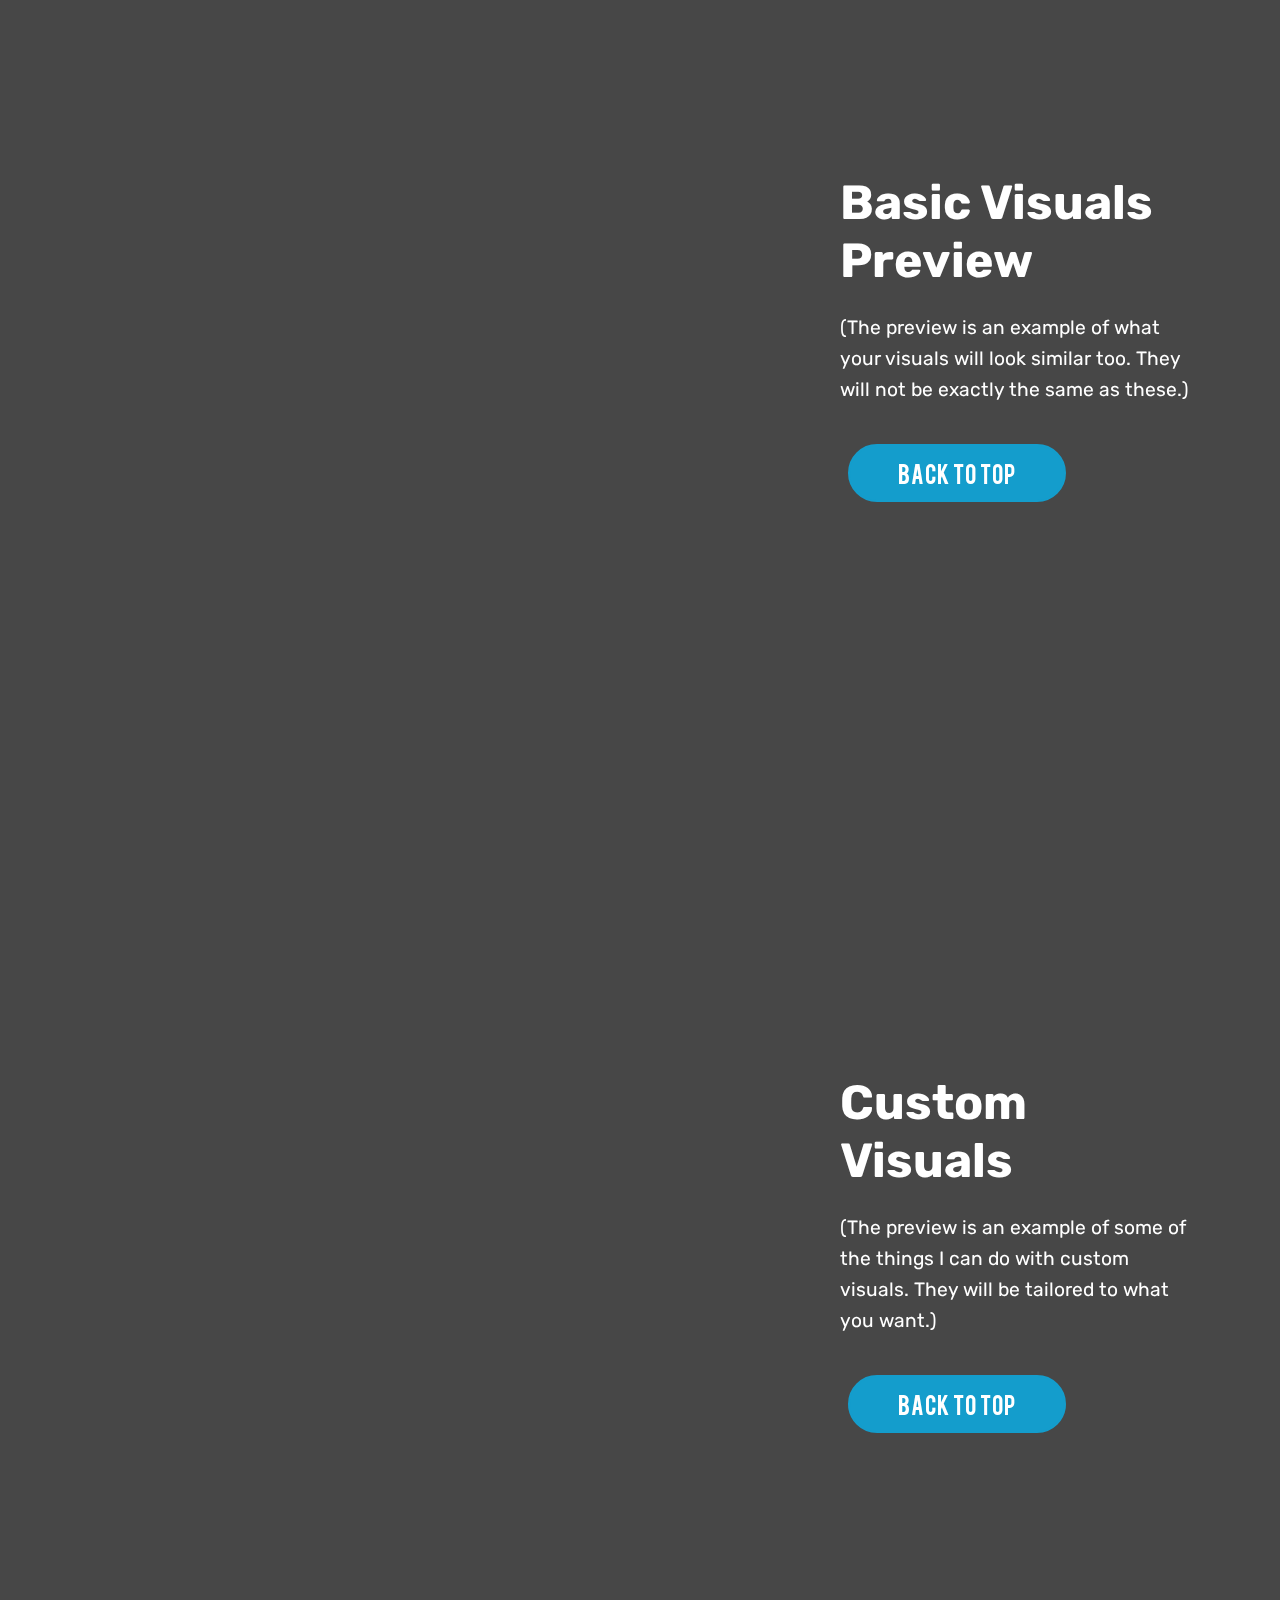
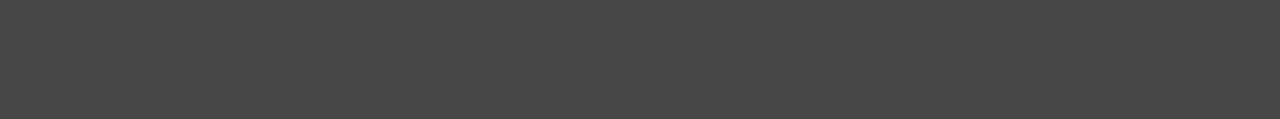
==== commit d97c9ddc: "Update page1.html" ====
--- a/page1.html
+++ b/page1.html
@@ -19,7 +19,13 @@
   <link rel="stylesheet" href="assets/theme/css/style.css">
   <link href="assets/fonts/style.css" rel="stylesheet">
   <link rel="stylesheet" href="assets/mobirise/css/mbr-additional.css" type="text/css">
-  
+  <script async src="//pagead2.googlesyndication.com/pagead/js/adsbygoogle.js"></script>
+<script>
+     (adsbygoogle = window.adsbygoogle || []).push({
+          google_ad_client: "ca-pub-4496683298977204",
+          enable_page_level_ads: true
+     });
+</script>
   
   
 </head>
@@ -44,8 +50,8 @@
             </div>
         </div>
         <div class="collapse navbar-collapse" id="navbarSupportedContent">
-            <ul class="navbar-nav nav-dropdown" data-app-modern-menu="true"><li class="nav-item dropdown">
-                    <a class="nav-link link text-black dropdown-toggle display-4" href="https://mobirise.co" data-toggle="dropdown-submenu" aria-expanded="false">
+            <ul class="navbar-nav nav-dropdown" data-app-modern-menu="true"><li class="nav-item dropdown open">
+                    <a class="nav-link link text-black dropdown-toggle display-4" href="https://mobirise.co" data-toggle="dropdown-submenu" aria-expanded="true">
                         Samples</a><div class="dropdown-menu"><a class="text-black dropdown-item display-4" href="https://mobirise.co">Free</a><a class="text-black dropdown-item display-4" href="https://mobirise.co">Premium</a></div>
                 </li><li class="nav-item dropdown"><a class="nav-link link text-black dropdown-toggle display-4" href="https://mobirise.co" aria-expanded="false" data-toggle="dropdown-submenu">
                         Serum Presets</a><div class="dropdown-menu"><a class="text-black dropdown-item display-4" href="https://mobirise.co" aria-expanded="false">FREE</a><a class="text-black dropdown-item display-4" href="https://mobirise.co" aria-expanded="false">PREMIUM</a></div></li><li class="nav-item"><a class="nav-link link text-black display-4" href="page1.html">VST &nbsp;PLUGINS</a></li><li class="nav-item"><a class="nav-link link text-black display-4" href="https://mobirise.co">FREE &nbsp;DJ &nbsp;EDITS</a></li><li class="nav-item dropdown"><a class="nav-link link text-black display-4" href="page1.html">Animations</a></li></ul>
@@ -56,7 +62,7 @@
     </nav>
 </section>
 
-<section class="engine"><a href="https://mobirise.info">Mobirise</a></section><section class="mbr-section info2 cid-rgnfZa23WA mbr-parallax-background" id="info2-4">
+<section class="engine"><a href="https://mobirise.info/l">free web templates</a></section><section class="mbr-section info2 cid-rgnfZa23WA mbr-parallax-background" id="info2-4">
 
     
 
@@ -349,4 +355,4 @@
   
   
 </body>
-</html>+</html>
--- a/assets/mobirise/css/mbr-additional.css
+++ b/assets/mobirise/css/mbr-additional.css
@@ -28,10 +28,10 @@
 }
 .display-2 {
   font-family: 'Rubik', sans-serif;
-  font-size: 1.2rem;
+  font-size: 2rem;
 }
 .display-2 > .mbr-iconfont {
-  font-size: 1.92rem;
+  font-size: 3.2rem;
 }
 .display-4 {
   font-family: 'font';
@@ -66,9 +66,9 @@
     line-height: calc( 1.4 * (1.7rem + (3 - 1.7) * ((100vw - 20rem) / (48 - 20))));
   }
   .display-2 {
-    font-size: 0.96rem;
-    font-size: calc( 1.07rem + (1.2 - 1.07) * ((100vw - 20rem) / (48 - 20)));
-    line-height: calc( 1.4 * (1.07rem + (1.2 - 1.07) * ((100vw - 20rem) / (48 - 20))));
+    font-size: 1.6rem;
+    font-size: calc( 1.35rem + (2 - 1.35) * ((100vw - 20rem) / (48 - 20)));
+    line-height: calc( 1.4 * (1.35rem + (2 - 1.35) * ((100vw - 20rem) / (48 - 20))));
   }
   .display-4 {
     font-size: 1.12rem;
@@ -1773,38 +1773,134 @@
 .cid-rgn3CKdTKC .dropdown-item:hover {
   color: #767676 !important;
 }
-.cid-rgndPr30IJ {
+.cid-rgnEcCTq57 {
   padding-top: 90px;
   padding-bottom: 30px;
   background-color: #ffffff;
 }
-.cid-rgndPr30IJ .media-container-row {
-  flex-direction: row-reverse;
-  -webkit-flex-direction: row-reverse;
-}
 @media (min-width: 992px) {
-  .cid-rgndPr30IJ .mbr-figure {
+  .cid-rgnEcCTq57 .mbr-figure {
     padding-right: 4rem;
-    padding-right: 0;
-    padding-left: 4rem;
   }
 }
 @media (max-width: 991px) {
-  .cid-rgndPr30IJ .mbr-figure {
+  .cid-rgnEcCTq57 .mbr-figure {
     padding-bottom: 3rem;
   }
 }
 @media (max-width: 767px) {
-  .cid-rgndPr30IJ .mbr-text {
+  .cid-rgnEcCTq57 .mbr-text {
     text-align: center;
   }
 }
-.cid-rgndPr30IJ I {
+.cid-rgnEcCTq57 I {
   color: #232323;
 }
-.cid-rgndPr30IJ .mbr-text,
-.cid-rgndPr30IJ .mbr-section-btn {
+.cid-rgnEcCTq57 .mbr-text,
+.cid-rgnEcCTq57 .mbr-section-btn {
   color: #232323;
+}
+.cid-rgnEcCTq57 B {
+  color: #232323;
+}
+.cid-rgnEcCTq57 H3 {
+  text-align: left;
+  color: #232323;
+}
+.cid-rgnEcCTq57 H1 {
+  color: #232323;
+}
+.cid-rgnVgmUMsQ {
+  padding-top: 30px;
+  padding-bottom: 0px;
+  background-color: #ffffff;
+}
+.cid-rgnVgmUMsQ .mbr-section-subtitle {
+  color: #767676;
+}
+.cid-rgnVgmUMsQ .media-container-row {
+  -webkit-flex-wrap: wrap;
+  -ms-flex-wrap: wrap;
+  flex-wrap: wrap;
+}
+.cid-rgnVgmUMsQ .mbr-text {
+  color: #767676;
+}
+.cid-rgnVgmUMsQ .mbr-author-desc {
+  display: block;
+  color: #767676;
+}
+.cid-rgnVgmUMsQ .mbr-author-name {
+  color: #767676;
+}
+.cid-rgnVgmUMsQ .mbr-testimonial .panel-item {
+  background-color: #ffffff;
+}
+.cid-rgnVgmUMsQ .mbr-testimonial .card-block {
+  -webkit-flex-grow: 0;
+  flex-grow: 0;
+  padding: 2.4rem 2.4rem 0 2.4rem;
+}
+.cid-rgnVgmUMsQ .mbr-testimonial .card-block .testimonial-photo {
+  display: inline-block;
+  width: 120px;
+  height: 120px;
+  margin-bottom: 1.6rem;
+  overflow: hidden;
+  border-radius: 50%;
+}
+.cid-rgnVgmUMsQ .mbr-testimonial .card-block .testimonial-photo img {
+  width: 100%;
+  min-width: 100%;
+  min-height: 100%;
+}
+.cid-rgnVgmUMsQ .mbr-testimonial .card-footer {
+  padding-bottom: 2.4rem;
+  border-top: 0;
+  padding-top: 1rem;
+  word-wrap: break-word;
+  word-break: break-word;
+  background: none;
+}
+@media (max-width: 300px) {
+  .cid-rgnVgmUMsQ .testimonial-photo {
+    width: 100% !important;
+    height: auto !important;
+  }
+}
+.cid-rgnFCQwfFC {
+  padding-top: 30px;
+  padding-bottom: 45px;
+  background-color: #ffffff;
+}
+.cid-rgnFCQwfFC h3 {
+  text-align: center;
+  font-weight: 300;
+}
+.cid-rgnFCQwfFC .wrap {
+  width: 150px;
+  height: 150px;
+  margin: 0 auto;
+}
+.cid-rgnFCQwfFC .mbr-section-subtitle {
+  color: #767676;
+}
+.cid-rgnFCQwfFC .card {
+  -webkit-flex-basis: 100%;
+  flex-basis: 100%;
+  word-wrap: break-word;
+}
+.cid-rgnFCQwfFC ellipse {
+  stroke: rgba(206, 206, 206, 0.4);
+}
+.cid-rgnFCQwfFC path {
+  stroke: #232323;
+}
+@media (max-width: 991px) and (min-width: 768px) {
+  .cid-rgnFCQwfFC .card {
+    -webkit-flex-basis: 33%;
+    flex-basis: 33%;
+  }
 }
 .cid-rgn3CKdTKC .navbar {
   background: #ffffff;
@@ -2434,3 +2530,447 @@
 .cid-rgng6yAuE9 .mbr-section-title {
   text-align: left;
 }
+.cid-rgn3CKdTKC .navbar {
+  background: #ffffff;
+  transition: none;
+  min-height: 77px;
+  padding: .5rem 0;
+}
+.cid-rgn3CKdTKC .navbar-dropdown.bg-color.transparent.opened {
+  background: #ffffff;
+}
+.cid-rgn3CKdTKC a {
+  font-style: normal;
+}
+.cid-rgn3CKdTKC .nav-item span {
+  padding-right: 0.4em;
+  line-height: 0.5em;
+  vertical-align: text-bottom;
+  position: relative;
+  text-decoration: none;
+}
+.cid-rgn3CKdTKC .nav-item a {
+  display: -webkit-flex;
+  align-items: center;
+  justify-content: center;
+  padding: 0.7rem 0 !important;
+  margin: 0rem .65rem !important;
+  -webkit-align-items: center;
+  -webkit-justify-content: center;
+}
+.cid-rgn3CKdTKC .nav-item:focus,
+.cid-rgn3CKdTKC .nav-link:focus {
+  outline: none;
+}
+.cid-rgn3CKdTKC .btn {
+  padding: 0.4rem 1.5rem;
+  display: -webkit-inline-flex;
+  align-items: center;
+  -webkit-align-items: center;
+}
+.cid-rgn3CKdTKC .btn .mbr-iconfont {
+  font-size: 1.6rem;
+}
+.cid-rgn3CKdTKC .menu-logo {
+  margin-right: auto;
+}
+.cid-rgn3CKdTKC .menu-logo .navbar-brand {
+  display: flex;
+  margin-left: 5rem;
+  padding: 0;
+  transition: padding .2s;
+  min-height: 3.8rem;
+  -webkit-align-items: center;
+  align-items: center;
+}
+.cid-rgn3CKdTKC .menu-logo .navbar-brand .navbar-caption-wrap {
+  display: flex;
+  -webkit-align-items: center;
+  align-items: center;
+  word-break: break-word;
+  min-width: 7rem;
+  margin: .3rem 0;
+}
+.cid-rgn3CKdTKC .menu-logo .navbar-brand .navbar-caption-wrap .navbar-caption {
+  line-height: 1.2rem !important;
+  padding-right: 2rem;
+}
+.cid-rgn3CKdTKC .menu-logo .navbar-brand .navbar-logo {
+  font-size: 4rem;
+  transition: font-size 0.25s;
+}
+.cid-rgn3CKdTKC .menu-logo .navbar-brand .navbar-logo img {
+  display: flex;
+}
+.cid-rgn3CKdTKC .menu-logo .navbar-brand .navbar-logo .mbr-iconfont {
+  transition: font-size 0.25s;
+}
+.cid-rgn3CKdTKC .menu-logo .navbar-brand .navbar-logo a {
+  display: inline-flex;
+}
+.cid-rgn3CKdTKC .navbar-toggleable-sm .navbar-collapse {
+  justify-content: flex-end;
+  -webkit-justify-content: flex-end;
+  padding-right: 5rem;
+  width: auto;
+}
+.cid-rgn3CKdTKC .navbar-toggleable-sm .navbar-collapse .navbar-nav {
+  flex-wrap: wrap;
+  -webkit-flex-wrap: wrap;
+  padding-left: 0;
+}
+.cid-rgn3CKdTKC .navbar-toggleable-sm .navbar-collapse .navbar-nav .nav-item {
+  -webkit-align-self: center;
+  align-self: center;
+}
+.cid-rgn3CKdTKC .navbar-toggleable-sm .navbar-collapse .navbar-buttons {
+  padding-left: 0;
+  padding-bottom: 0;
+}
+.cid-rgn3CKdTKC .dropdown .dropdown-menu {
+  background: #ffffff;
+  display: none;
+  position: absolute;
+  min-width: 5rem;
+  padding-top: 1.4rem;
+  padding-bottom: 1.4rem;
+  text-align: left;
+}
+.cid-rgn3CKdTKC .dropdown .dropdown-menu .dropdown-item {
+  width: auto;
+  padding: 0.235em 1.5385em 0.235em 1.5385em !important;
+}
+.cid-rgn3CKdTKC .dropdown .dropdown-menu .dropdown-item::after {
+  right: 0.5rem;
+}
+.cid-rgn3CKdTKC .dropdown .dropdown-menu .dropdown-submenu {
+  margin: 0;
+}
+.cid-rgn3CKdTKC .dropdown.open > .dropdown-menu {
+  display: block;
+}
+.cid-rgn3CKdTKC .navbar-toggleable-sm.opened:after {
+  position: absolute;
+  width: 100vw;
+  height: 100vh;
+  content: '';
+  background-color: rgba(0, 0, 0, 0.1);
+  left: 0;
+  bottom: 0;
+  transform: translateY(100%);
+  -webkit-transform: translateY(100%);
+  z-index: 1000;
+}
+.cid-rgn3CKdTKC .navbar.navbar-short {
+  min-height: 60px;
+  transition: all .2s;
+}
+.cid-rgn3CKdTKC .navbar.navbar-short .navbar-toggler-right {
+  top: 20px;
+}
+.cid-rgn3CKdTKC .navbar.navbar-short .navbar-logo a {
+  font-size: 2.5rem !important;
+  line-height: 2.5rem;
+  transition: font-size 0.25s;
+}
+.cid-rgn3CKdTKC .navbar.navbar-short .navbar-logo a .mbr-iconfont {
+  font-size: 2.5rem !important;
+}
+.cid-rgn3CKdTKC .navbar.navbar-short .navbar-logo a img {
+  height: 3rem !important;
+}
+.cid-rgn3CKdTKC .navbar.navbar-short .navbar-brand {
+  min-height: 3rem;
+}
+.cid-rgn3CKdTKC button.navbar-toggler {
+  width: 31px;
+  height: 18px;
+  cursor: pointer;
+  transition: all .2s;
+  top: 1.5rem;
+  right: 1rem;
+}
+.cid-rgn3CKdTKC button.navbar-toggler:focus {
+  outline: none;
+}
+.cid-rgn3CKdTKC button.navbar-toggler .hamburger span {
+  position: absolute;
+  right: 0;
+  width: 30px;
+  height: 2px;
+  border-right: 5px;
+  background-color: #333333;
+}
+.cid-rgn3CKdTKC button.navbar-toggler .hamburger span:nth-child(1) {
+  top: 0;
+  transition: all .2s;
+}
+.cid-rgn3CKdTKC button.navbar-toggler .hamburger span:nth-child(2) {
+  top: 8px;
+  transition: all .15s;
+}
+.cid-rgn3CKdTKC button.navbar-toggler .hamburger span:nth-child(3) {
+  top: 8px;
+  transition: all .15s;
+}
+.cid-rgn3CKdTKC button.navbar-toggler .hamburger span:nth-child(4) {
+  top: 16px;
+  transition: all .2s;
+}
+.cid-rgn3CKdTKC nav.opened .hamburger span:nth-child(1) {
+  top: 8px;
+  width: 0;
+  opacity: 0;
+  right: 50%;
+  transition: all .2s;
+}
+.cid-rgn3CKdTKC nav.opened .hamburger span:nth-child(2) {
+  -webkit-transform: rotate(45deg);
+  transform: rotate(45deg);
+  transition: all .25s;
+}
+.cid-rgn3CKdTKC nav.opened .hamburger span:nth-child(3) {
+  -webkit-transform: rotate(-45deg);
+  transform: rotate(-45deg);
+  transition: all .25s;
+}
+.cid-rgn3CKdTKC nav.opened .hamburger span:nth-child(4) {
+  top: 8px;
+  width: 0;
+  opacity: 0;
+  right: 50%;
+  transition: all .2s;
+}
+.cid-rgn3CKdTKC .collapsed.navbar-expand {
+  flex-direction: column;
+  -webkit-flex-direction: column;
+}
+.cid-rgn3CKdTKC .collapsed .btn {
+  display: -webkit-flex;
+}
+.cid-rgn3CKdTKC .collapsed .navbar-collapse {
+  display: none !important;
+  padding-right: 0 !important;
+}
+.cid-rgn3CKdTKC .collapsed .navbar-collapse.collapsing,
+.cid-rgn3CKdTKC .collapsed .navbar-collapse.show {
+  display: block !important;
+}
+.cid-rgn3CKdTKC .collapsed .navbar-collapse.collapsing .navbar-nav,
+.cid-rgn3CKdTKC .collapsed .navbar-collapse.show .navbar-nav {
+  display: block;
+  text-align: center;
+}
+.cid-rgn3CKdTKC .collapsed .navbar-collapse.collapsing .navbar-nav .nav-item,
+.cid-rgn3CKdTKC .collapsed .navbar-collapse.show .navbar-nav .nav-item {
+  clear: both;
+}
+.cid-rgn3CKdTKC .collapsed .navbar-collapse.collapsing .navbar-buttons,
+.cid-rgn3CKdTKC .collapsed .navbar-collapse.show .navbar-buttons {
+  text-align: center;
+}
+.cid-rgn3CKdTKC .collapsed .navbar-collapse.collapsing .navbar-buttons:last-child,
+.cid-rgn3CKdTKC .collapsed .navbar-collapse.show .navbar-buttons:last-child {
+  margin-bottom: 1rem;
+}
+.cid-rgn3CKdTKC .collapsed button.navbar-toggler {
+  display: block;
+}
+.cid-rgn3CKdTKC .collapsed .navbar-brand {
+  margin-left: 1rem !important;
+}
+.cid-rgn3CKdTKC .collapsed .navbar-toggleable-sm {
+  flex-direction: column;
+  -webkit-flex-direction: column;
+}
+.cid-rgn3CKdTKC .collapsed .dropdown .dropdown-menu {
+  width: 100%;
+  text-align: center;
+  position: relative;
+  opacity: 0;
+  display: block;
+  height: 0;
+  visibility: hidden;
+  padding: 0;
+  transition-duration: .5s;
+  transition-property: opacity,padding,height;
+}
+.cid-rgn3CKdTKC .collapsed .dropdown.open > .dropdown-menu {
+  position: relative;
+  opacity: 1;
+  height: auto;
+  padding: 1.4rem 0;
+  visibility: visible;
+}
+.cid-rgn3CKdTKC .collapsed .dropdown .dropdown-submenu {
+  left: 0;
+  text-align: center;
+  width: 100%;
+}
+.cid-rgn3CKdTKC .collapsed .dropdown .dropdown-toggle[data-toggle="dropdown-submenu"]::after {
+  margin-top: 0;
+  position: inherit;
+  right: 0;
+  top: 50%;
+  display: inline-block;
+  width: 0;
+  height: 0;
+  margin-left: .3em;
+  vertical-align: middle;
+  content: "";
+  border-top: .30em solid;
+  border-right: .30em solid transparent;
+  border-left: .30em solid transparent;
+}
+@media (max-width: 991px) {
+  .cid-rgn3CKdTKC.navbar-expand {
+    flex-direction: column;
+    -webkit-flex-direction: column;
+  }
+  .cid-rgn3CKdTKC img {
+    height: 3.8rem !important;
+  }
+  .cid-rgn3CKdTKC .btn {
+    display: -webkit-flex;
+  }
+  .cid-rgn3CKdTKC button.navbar-toggler {
+    display: block;
+  }
+  .cid-rgn3CKdTKC .navbar-brand {
+    margin-left: 1rem !important;
+  }
+  .cid-rgn3CKdTKC .navbar-toggleable-sm {
+    flex-direction: column;
+    -webkit-flex-direction: column;
+  }
+  .cid-rgn3CKdTKC .navbar-collapse {
+    display: none !important;
+    padding-right: 0 !important;
+  }
+  .cid-rgn3CKdTKC .navbar-collapse.collapsing,
+  .cid-rgn3CKdTKC .navbar-collapse.show {
+    display: block !important;
+  }
+  .cid-rgn3CKdTKC .navbar-collapse.collapsing .navbar-nav,
+  .cid-rgn3CKdTKC .navbar-collapse.show .navbar-nav {
+    display: block;
+    text-align: center;
+  }
+  .cid-rgn3CKdTKC .navbar-collapse.collapsing .navbar-nav .nav-item,
+  .cid-rgn3CKdTKC .navbar-collapse.show .navbar-nav .nav-item {
+    clear: both;
+  }
+  .cid-rgn3CKdTKC .navbar-collapse.collapsing .navbar-buttons,
+  .cid-rgn3CKdTKC .navbar-collapse.show .navbar-buttons {
+    text-align: center;
+  }
+  .cid-rgn3CKdTKC .navbar-collapse.collapsing .navbar-buttons:last-child,
+  .cid-rgn3CKdTKC .navbar-collapse.show .navbar-buttons:last-child {
+    margin-bottom: 1rem;
+  }
+  .cid-rgn3CKdTKC .dropdown .dropdown-menu {
+    width: 100%;
+    text-align: center;
+    position: relative;
+    opacity: 0;
+    display: block;
+    height: 0;
+    visibility: hidden;
+    padding: 0;
+    transition-duration: .5s;
+    transition-property: opacity,padding,height;
+  }
+  .cid-rgn3CKdTKC .dropdown.open > .dropdown-menu {
+    position: relative;
+    opacity: 1;
+    height: auto;
+    padding: 1.4rem 0;
+    visibility: visible;
+  }
+  .cid-rgn3CKdTKC .dropdown .dropdown-submenu {
+    left: 0;
+    text-align: center;
+    width: 100%;
+  }
+  .cid-rgn3CKdTKC .dropdown .dropdown-toggle[data-toggle="dropdown-submenu"]::after {
+    margin-top: 0;
+    position: inherit;
+    right: 0;
+    top: 50%;
+    display: inline-block;
+    width: 0;
+    height: 0;
+    margin-left: .3em;
+    vertical-align: middle;
+    content: "";
+    border-top: .30em solid;
+    border-right: .30em solid transparent;
+    border-left: .30em solid transparent;
+  }
+}
+@media (min-width: 767px) {
+  .cid-rgn3CKdTKC .menu-logo {
+    flex-shrink: 0;
+    -webkit-flex-shrink: 0;
+  }
+}
+.cid-rgn3CKdTKC .navbar-collapse {
+  flex-basis: auto;
+  -webkit-flex-basis: auto;
+}
+.cid-rgn3CKdTKC .nav-link:hover,
+.cid-rgn3CKdTKC .dropdown-item:hover {
+  color: #767676 !important;
+}
+.cid-rgnOYDrmv4 {
+  padding-top: 105px;
+  padding-bottom: 60px;
+  background-color: #ffffff;
+}
+.cid-rgnOYDrmv4 .testimonials-container {
+  margin: 0 auto;
+}
+.cid-rgnOYDrmv4 .testimonials-container .testimonials-item {
+  justify-content: center;
+  margin-top: 3rem;
+  -webkit-justify-content: center;
+}
+.cid-rgnOYDrmv4 .testimonials-container .testimonials-item .user {
+  background: #ffffff;
+}
+.cid-rgnOYDrmv4 .testimonials-container .testimonials-item .user.row {
+  margin: 0;
+}
+.cid-rgnOYDrmv4 .testimonials-container .testimonials-item .user .user_image {
+  width: 150px;
+  height: 150px;
+  overflow: hidden;
+  margin: 2rem auto 2rem auto;
+}
+.cid-rgnOYDrmv4 .testimonials-container .testimonials-item .user .user_image img {
+  width: 100%;
+  min-width: 100%;
+  min-height: 100%;
+}
+.cid-rgnOYDrmv4 .testimonials-container .testimonials-item .user .testimonials-caption {
+  padding: 2rem;
+  padding: 2rem 2rem 2rem 0;
+}
+@media (max-width: 260px) {
+  .cid-rgnOYDrmv4 .user_image {
+    width: 100% !important;
+    height: auto !important;
+  }
+}
+@media (max-width: 767px) {
+  .cid-rgnOYDrmv4 .testimonials-caption {
+    padding: 0 2rem 2rem 2rem !important;
+  }
+}
+.cid-rgnOYDrmv4 B {
+  color: #232323;
+}
+.cid-rgnOYDrmv4 .mbr-section-subtitle {
+  text-align: center;
+  color: #232323;
+}
